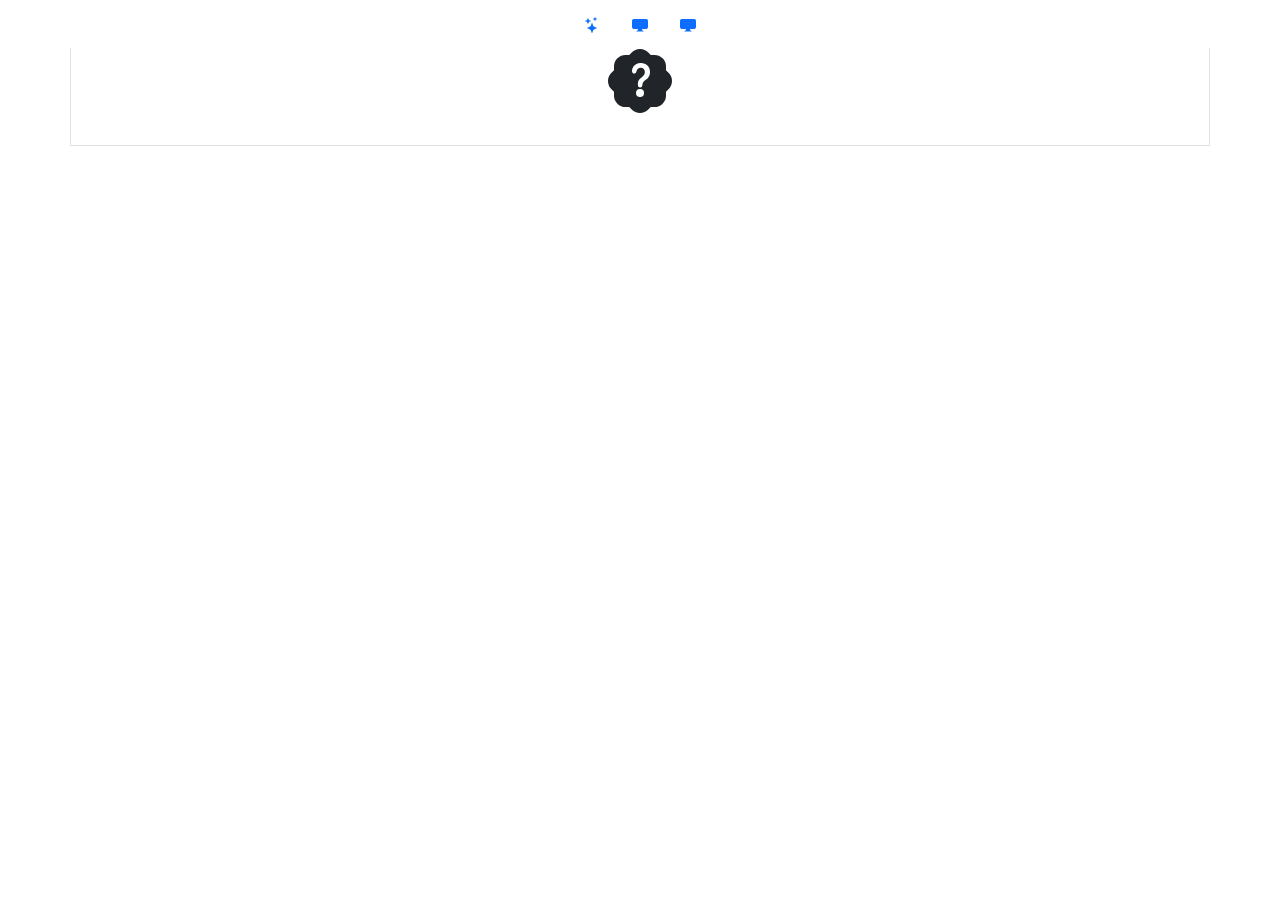
==== index.html @ 692742b7 "Add" ====
<!doctype html>
<html lang="en">
  <head>
    <meta charset="utf-8">
    <meta name="viewport" content="width=device-width, initial-scale=1">
    <title>GenAI Lobby</title>
    <link href="https://cdn.jsdelivr.net/npm/bootstrap@5.3.8/dist/css/bootstrap.min.css" rel="stylesheet" integrity="sha384-sRIl4kxILFvY47J16cr9ZwB07vP4J8+LH7qKQnuqkuIAvNWLzeN8tE5YBujZqJLB" crossorigin="anonymous">
    <link rel="icon" type="image/x-icon" href="favicon.svg">
</head>
<!-- Nav -->
<nav>
<ul class="nav justify-content-center p-1 bg-white fixed-top">
  <li class="nav-item">
    <a class="nav-link" href="./pages/artist.html"> 
        <svg xmlns="http://www.w3.org/2000/svg" width="16" height="16" fill="currentColor" class="bi bi-stars" viewBox="0 0 16 16">
            <path d="M7.657 6.247c.11-.33.576-.33.686 0l.645 1.937a2.89 2.89 0 0 0 1.829 1.828l1.936.645c.33.11.33.576 0 .686l-1.937.645a2.89 2.89 0 0 0-1.828 1.829l-.645 1.936a.361.361 0 0 1-.686 0l-.645-1.937a2.89 2.89 0 0 0-1.828-1.828l-1.937-.645a.361.361 0 0 1 0-.686l1.937-.645a2.89 2.89 0 0 0 1.828-1.828zM3.794 1.148a.217.217 0 0 1 .412 0l.387 1.162c.173.518.579.924 1.097 1.097l1.162.387a.217.217 0 0 1 0 .412l-1.162.387A1.73 1.73 0 0 0 4.593 5.69l-.387 1.162a.217.217 0 0 1-.412 0L3.407 5.69A1.73 1.73 0 0 0 2.31 4.593l-1.162-.387a.217.217 0 0 1 0-.412l1.162-.387A1.73 1.73 0 0 0 3.407 2.31zM10.863.099a.145.145 0 0 1 .274 0l.258.774c.115.346.386.617.732.732l.774.258a.145.145 0 0 1 0 .274l-.774.258a1.16 1.16 0 0 0-.732.732l-.258.774a.145.145 0 0 1-.274 0l-.258-.774a1.16 1.16 0 0 0-.732-.732L9.1 2.137a.145.145 0 0 1 0-.274l.774-.258c.346-.115.617-.386.732-.732z"/>
        </svg>
    </a>
  </li>
    <li class="nav-item">
    <a class="nav-link" href="./pages/game.html"> 
        <svg xmlns="http://www.w3.org/2000/svg" width="16" height="16" fill="currentColor" class="bi bi-display-fill" viewBox="0 0 16 16">
            <path d="M6 12q0 1-.25 1.5H5a.5.5 0 0 0 0 1h6a.5.5 0 0 0 0-1h-.75Q10 13 10 12h4c2 0 2-2 2-2V4c0-2-2-2-2-2H2C0 2 0 4 0 4v6c0 2 2 2 2 2z"/>
        </svg>
    </a>
  </li>
      <li class="nav-item">
    <a class="nav-link" href="./pages/game.html"> 
        <svg xmlns="http://www.w3.org/2000/svg" width="16" height="16" fill="currentColor" class="bi bi-display-fill" viewBox="0 0 16 16">
            <path d="M6 12q0 1-.25 1.5H5a.5.5 0 0 0 0 1h6a.5.5 0 0 0 0-1h-.75Q10 13 10 12h4c2 0 2-2 2-2V4c0-2-2-2-2-2H2C0 2 0 4 0 4v6c0 2 2 2 2 2z"/>
        </svg>
    </a>
  </li>
</ul>
</nav>

<body>
    <div class="container border my-4 p-4 text-center">
        <h1 class="justify-content-center">
        <svg xmlns="http://www.w3.org/2000/svg" width="64" height="64" fill="currentColor" class="bi bi-patch-question-fill" viewBox="0 0 16 16">
         <path d="M5.933.87a2.89 2.89 0 0 1 4.134 0l.622.638.89-.011a2.89 2.89 0 0 1 2.924 2.924l-.01.89.636.622a2.89 2.89 0 0 1 0 4.134l-.637.622.011.89a2.89 2.89 0 0 1-2.924 2.924l-.89-.01-.622.636a2.89 2.89 0 0 1-4.134 0l-.622-.637-.89.011a2.89 2.89 0 0 1-2.924-2.924l.01-.89-.636-.622a2.89 2.89 0 0 1 0-4.134l.637-.622-.011-.89a2.89 2.89 0 0 1 2.924-2.924l.89.01zM7.002 11a1 1 0 1 0 2 0 1 1 0 0 0-2 0m1.602-2.027c.04-.534.198-.815.846-1.26.674-.475 1.05-1.09 1.05-1.986 0-1.325-.92-2.227-2.262-2.227-1.02 0-1.792.492-2.1 1.29A1.7 1.7 0 0 0 6 5.48c0 .393.203.64.545.64.272 0 .455-.147.564-.51.158-.592.525-.915 1.074-.915.61 0 1.03.446 1.03 1.084 0 .563-.208.885-.822 1.325-.619.433-.926.914-.926 1.64v.111c0 .428.208.745.585.745.336 0 .504-.24.554-.627"/>
        </svg>
        </h1>
    </div>
    <script src="https://cdn.jsdelivr.net/npm/bootstrap@5.3.8/dist/js/bootstrap.bundle.min.js" integrity="sha384-FKyoEForCGlyvwx9Hj09JcYn3nv7wiPVlz7YYwJrWVcXK/BmnVDxM+D2scQbITxI" crossorigin="anonymous"></script>
  </body>
</html>
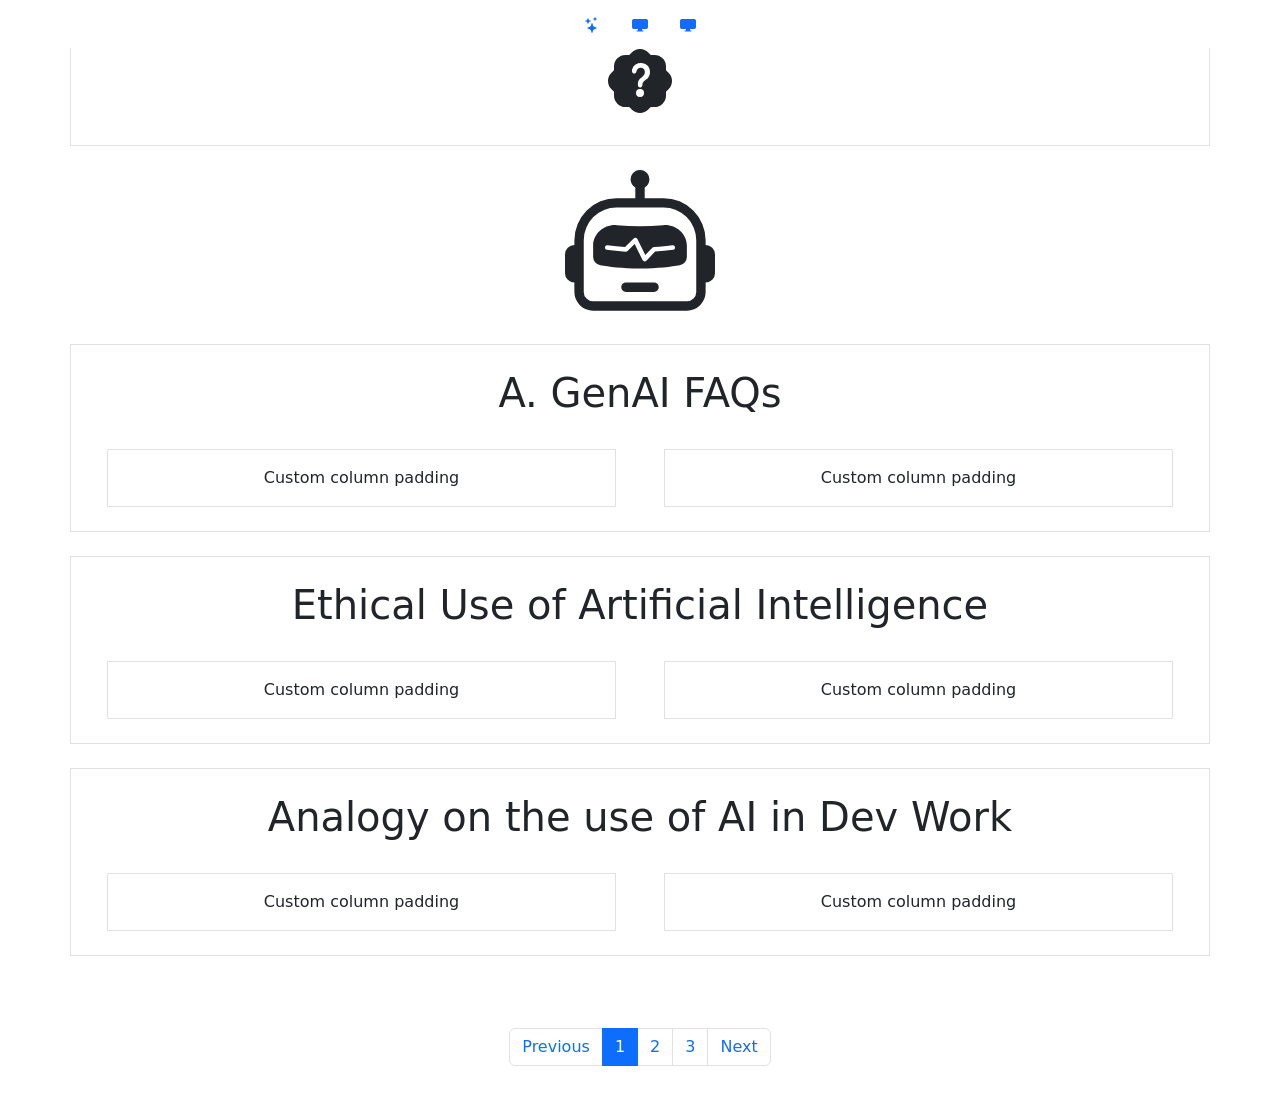
==== commit 961b2eac: "Finish all page template w/ placeholder" ====
--- a/index.html
+++ b/index.html
@@ -42,6 +42,98 @@
         </svg>
         </h1>
     </div>
+<!-- FAQ -->
+<div class="container text-center mb-4">
+<svg xmlns="http://www.w3.org/2000/svg" width="150" height="150" fill="currentColor" class="bi bi-robot" viewBox="0 0 16 16">
+  <path d="M6 12.5a.5.5 0 0 1 .5-.5h3a.5.5 0 0 1 0 1h-3a.5.5 0 0 1-.5-.5M3 8.062C3 6.76 4.235 5.765 5.53 5.886a26.6 26.6 0 0 0 4.94 0C11.765 5.765 13 6.76 13 8.062v1.157a.93.93 0 0 1-.765.935c-.845.147-2.34.346-4.235.346s-3.39-.2-4.235-.346A.93.93 0 0 1 3 9.219zm4.542-.827a.25.25 0 0 0-.217.068l-.92.9a25 25 0 0 1-1.871-.183.25.25 0 0 0-.068.495c.55.076 1.232.149 2.02.193a.25.25 0 0 0 .189-.071l.754-.736.847 1.71a.25.25 0 0 0 .404.062l.932-.97a25 25 0 0 0 1.922-.188.25.25 0 0 0-.068-.495c-.538.074-1.207.145-1.98.189a.25.25 0 0 0-.166.076l-.754.785-.842-1.7a.25.25 0 0 0-.182-.135"/>
+  <path d="M8.5 1.866a1 1 0 1 0-1 0V3h-2A4.5 4.5 0 0 0 1 7.5V8a1 1 0 0 0-1 1v2a1 1 0 0 0 1 1v1a2 2 0 0 0 2 2h10a2 2 0 0 0 2-2v-1a1 1 0 0 0 1-1V9a1 1 0 0 0-1-1v-.5A4.5 4.5 0 0 0 10.5 3h-2zM14 7.5V13a1 1 0 0 1-1 1H3a1 1 0 0 1-1-1V7.5A3.5 3.5 0 0 1 5.5 4h5A3.5 3.5 0 0 1 14 7.5"/>
+</svg>
+</div>
+        <!--A. GenAI FAQs-->
+
+        <!--What is Generative AI?-->
+<div class="container border mb-4 p-4 text-center">
+  <div class="row justify-content-start">
+<div class="container px-4 text-center">
+          <h1>A. GenAI FAQs</h1>
+  <div class="row gx-5">
+    <div class="col">
+      <div class="mt-4 p-3 border">Custom column padding</div>
+    </div>
+    <div class="col">
+      <div class="mt-4 p-3 border">Custom column padding</div>
+    </div>
+  </div>
+</div>
+  </div>  
+</div>
+        <!--How does it work?-->
+        <!--What are examples of GenAI tools?-->
+        <!--What can GenAI do (strengths)?-->
+        <!--What are its limitations or risks?-->
+        <!--Any other FAQs you want to add.-->
+        <!--References-->
+
+<!-- Ethical Use of Artificial Intelligence -->
+<div class="container border mb-4 p-4 text-center justify-content-center">
+  <div class="row justify-content-start">
+<div class="container px-4 text-center">
+          <h1>Ethical Use of Artificial Intelligence</h1>
+  <div class="row gx-5">
+    <div class="col">
+      <div class="mt-4 p-3 border">Custom column padding</div>
+    </div>
+    <div class="col">
+      <div class="mt-4 p-3 border">Custom column padding</div>
+    </div>
+  </div>
+</div>
+  </div>  
+</div>
+</div>
+        
+        <!--Responsible use in the academy-->
+        <!--Avoiding plagiarism and misuse-->
+        <!--Accuracy and verification of AI outputs-->
+        <!--Bias and fairness-->
+        <!--Your own recommended guidelines-->
+        <!--References-->
+    </div>
+<!-- Analogy on the use of AI in Dev Work 
+	You are organizing your wedding, the documentation team is asking 40k for the wedding package.
+   They will use an Iphone 16 pro max to cover the event and CapCut for the same day edit video.
+    The documentation team has 2 years of experience and has an above average portfolio.
+     Would you agree to that deal? Explain your answer and justify the integrity of their work.
+      Reflect on the integrity, creativity, skill level of the “vibe” coders.
+-->
+      <div class="container border mb-4 p-4 text-center justify-content-center">
+  <div class="row justify-content-start">
+<div class="container px-4 text-center">
+          <h1>Analogy on the use of AI in Dev Work</h1>
+  <div class="row gx-5">
+    <div class="col">
+      <div class="mt-4 p-3 border">Custom column padding</div>
+    </div>
+    <div class="col">
+      <div class="mt-4 p-3 border">Custom column padding</div>
+    </div>
+  </div>
+</div>
+  </div>  
+</div>
+</div>
+    </div>
+    <footer>
+      <div class="mt-5 p-4">
+      <ul class="pagination justify-content-center">
+        <li class="page-item"><a class="page-link" href="#">Previous</a></li>
+        <li class="page-item active"><a class="page-link" href="#">1</a></li>
+        <li class="page-item"><a class="page-link" href="#">2</a></li>
+        <li class="page-item"><a class="page-link" href="#">3</a></li>
+        <li class="page-item"><a class="page-link" href="#">Next</a></li>
+      </ul>
+      </div>
+    </footer>
     <script src="https://cdn.jsdelivr.net/npm/bootstrap@5.3.8/dist/js/bootstrap.bundle.min.js" integrity="sha384-FKyoEForCGlyvwx9Hj09JcYn3nv7wiPVlz7YYwJrWVcXK/BmnVDxM+D2scQbITxI" crossorigin="anonymous"></script>
   </body>
 </html>
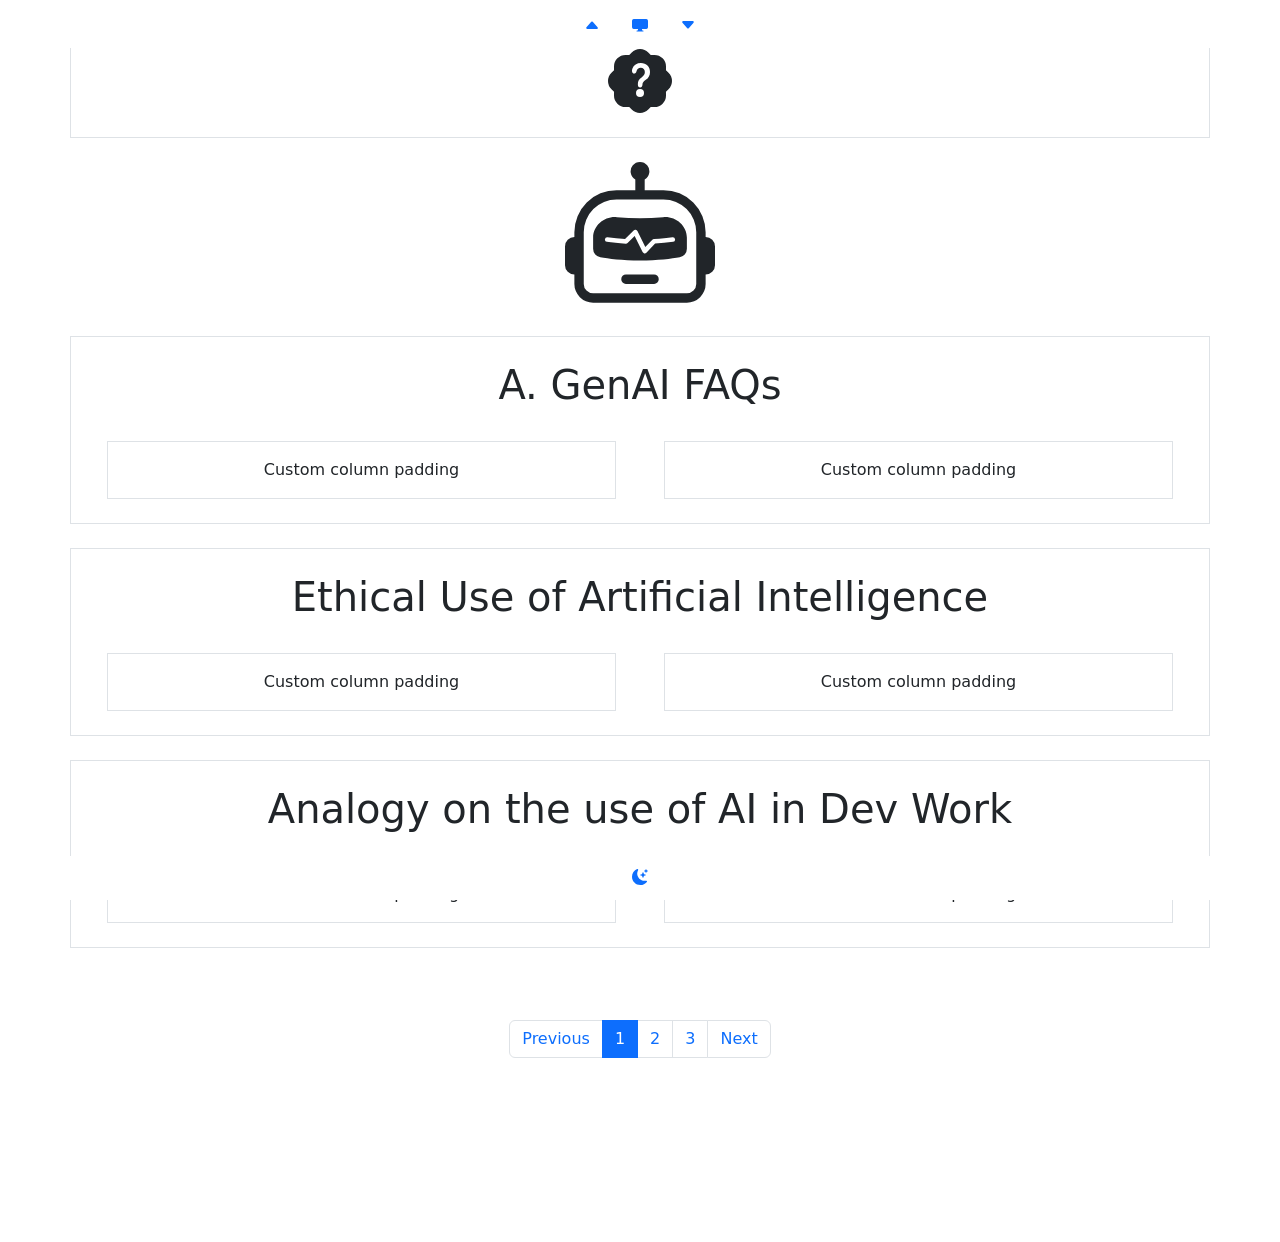
==== commit c5c7fba7: "Add auto light or dark mode w/ switch Assisted code w/ AI ChatGPT - has transitions" ====
--- a/index.html
+++ b/index.html
@@ -9,12 +9,12 @@
 </head>
 <!-- Nav -->
 <nav>
-<ul class="nav justify-content-center p-1 bg-white fixed-top">
+<ul class="nav justify-content-center p-1 bg-white fixed-top" id="navMenu">
   <li class="nav-item">
     <a class="nav-link" href="./pages/artist.html"> 
-        <svg xmlns="http://www.w3.org/2000/svg" width="16" height="16" fill="currentColor" class="bi bi-stars" viewBox="0 0 16 16">
-            <path d="M7.657 6.247c.11-.33.576-.33.686 0l.645 1.937a2.89 2.89 0 0 0 1.829 1.828l1.936.645c.33.11.33.576 0 .686l-1.937.645a2.89 2.89 0 0 0-1.828 1.829l-.645 1.936a.361.361 0 0 1-.686 0l-.645-1.937a2.89 2.89 0 0 0-1.828-1.828l-1.937-.645a.361.361 0 0 1 0-.686l1.937-.645a2.89 2.89 0 0 0 1.828-1.828zM3.794 1.148a.217.217 0 0 1 .412 0l.387 1.162c.173.518.579.924 1.097 1.097l1.162.387a.217.217 0 0 1 0 .412l-1.162.387A1.73 1.73 0 0 0 4.593 5.69l-.387 1.162a.217.217 0 0 1-.412 0L3.407 5.69A1.73 1.73 0 0 0 2.31 4.593l-1.162-.387a.217.217 0 0 1 0-.412l1.162-.387A1.73 1.73 0 0 0 3.407 2.31zM10.863.099a.145.145 0 0 1 .274 0l.258.774c.115.346.386.617.732.732l.774.258a.145.145 0 0 1 0 .274l-.774.258a1.16 1.16 0 0 0-.732.732l-.258.774a.145.145 0 0 1-.274 0l-.258-.774a1.16 1.16 0 0 0-.732-.732L9.1 2.137a.145.145 0 0 1 0-.274l.774-.258c.346-.115.617-.386.732-.732z"/>
-        </svg>
+      <svg xmlns="http://www.w3.org/2000/svg" width="16" height="16" fill="currentColor" class="bi bi-caret-up-fill" viewBox="0 0 16 16">
+        <path d="m7.247 4.86-4.796 5.481c-.566.647-.106 1.659.753 1.659h9.592a1 1 0 0 0 .753-1.659l-4.796-5.48a1 1 0 0 0-1.506 0z"/>
+      </svg>
     </a>
   </li>
     <li class="nav-item">
@@ -26,9 +26,9 @@
   </li>
       <li class="nav-item">
     <a class="nav-link" href="./pages/game.html"> 
-        <svg xmlns="http://www.w3.org/2000/svg" width="16" height="16" fill="currentColor" class="bi bi-display-fill" viewBox="0 0 16 16">
-            <path d="M6 12q0 1-.25 1.5H5a.5.5 0 0 0 0 1h6a.5.5 0 0 0 0-1h-.75Q10 13 10 12h4c2 0 2-2 2-2V4c0-2-2-2-2-2H2C0 2 0 4 0 4v6c0 2 2 2 2 2z"/>
-        </svg>
+      <svg xmlns="http://www.w3.org/2000/svg" width="16" height="16" fill="currentColor" class="bi bi-caret-down-fill" viewBox="0 0 16 16">
+        <path d="M7.247 11.14 2.451 5.658C1.885 5.013 2.345 4 3.204 4h9.592a1 1 0 0 1 .753 1.659l-4.796 5.48a1 1 0 0 1-1.506 0z"/>
+      </svg>
     </a>
   </li>
 </ul>
@@ -36,11 +36,9 @@
 
 <body>
     <div class="container border my-4 p-4 text-center">
-        <h1 class="justify-content-center">
         <svg xmlns="http://www.w3.org/2000/svg" width="64" height="64" fill="currentColor" class="bi bi-patch-question-fill" viewBox="0 0 16 16">
          <path d="M5.933.87a2.89 2.89 0 0 1 4.134 0l.622.638.89-.011a2.89 2.89 0 0 1 2.924 2.924l-.01.89.636.622a2.89 2.89 0 0 1 0 4.134l-.637.622.011.89a2.89 2.89 0 0 1-2.924 2.924l-.89-.01-.622.636a2.89 2.89 0 0 1-4.134 0l-.622-.637-.89.011a2.89 2.89 0 0 1-2.924-2.924l.01-.89-.636-.622a2.89 2.89 0 0 1 0-4.134l.637-.622-.011-.89a2.89 2.89 0 0 1 2.924-2.924l.89.01zM7.002 11a1 1 0 1 0 2 0 1 1 0 0 0-2 0m1.602-2.027c.04-.534.198-.815.846-1.26.674-.475 1.05-1.09 1.05-1.986 0-1.325-.92-2.227-2.262-2.227-1.02 0-1.792.492-2.1 1.29A1.7 1.7 0 0 0 6 5.48c0 .393.203.64.545.64.272 0 .455-.147.564-.51.158-.592.525-.915 1.074-.915.61 0 1.03.446 1.03 1.084 0 .563-.208.885-.822 1.325-.619.433-.926.914-.926 1.64v.111c0 .428.208.745.585.745.336 0 .504-.24.554-.627"/>
         </svg>
-        </h1>
     </div>
 <!-- FAQ -->
 <div class="container text-center mb-4">
@@ -134,6 +132,107 @@
       </ul>
       </div>
     </footer>
+
+<section>  
+  <div class="m-5 p-4">
+<ul class="nav justify-content-center pb-1 bg-white fixed-bottom">
+  <li class="nav-item">
+    <button class="nav-link" id="lightdarkMode" onclick="switchMode()"> 
+      <svg xmlns="http://www.w3.org/2000/svg" width="16" height="16" fill="currentColor" class="bi bi-moon-stars-fill" viewBox="0 0 16 16">
+        <path d="M6 .278a.77.77 0 0 1 .08.858 7.2 7.2 0 0 0-.878 3.46c0 4.021 3.278 7.277 7.318 7.277q.792-.001 1.533-.16a.79.79 0 0 1 .81.316.73.73 0 0 1-.031.893A8.35 8.35 0 0 1 8.344 16C3.734 16 0 12.286 0 7.71 0 4.266 2.114 1.312 5.124.06A.75.75 0 0 1 6 .278"/>
+        <path d="M10.794 3.148a.217.217 0 0 1 .412 0l.387 1.162c.173.518.579.924 1.097 1.097l1.162.387a.217.217 0 0 1 0 .412l-1.162.387a1.73 1.73 0 0 0-1.097 1.097l-.387 1.162a.217.217 0 0 1-.412 0l-.387-1.162A1.73 1.73 0 0 0 9.31 6.593l-1.162-.387a.217.217 0 0 1 0-.412l1.162-.387a1.73 1.73 0 0 0 1.097-1.097zM13.863.099a.145.145 0 0 1 .274 0l.258.774c.115.346.386.617.732.732l.774.258a.145.145 0 0 1 0 .274l-.774.258a1.16 1.16 0 0 0-.732.732l-.258.774a.145.145 0 0 1-.274 0l-.258-.774a1.16 1.16 0 0 0-.732-.732l-.774-.258a.145.145 0 0 1 0-.274l.774-.258c.346-.115.617-.386.732-.732z"/>
+      </svg>
+    </button>
+  </li>
+</ul>
+</nav>
+</section>
+  
     <script src="https://cdn.jsdelivr.net/npm/bootstrap@5.3.8/dist/js/bootstrap.bundle.min.js" integrity="sha384-FKyoEForCGlyvwx9Hj09JcYn3nv7wiPVlz7YYwJrWVcXK/BmnVDxM+D2scQbITxI" crossorigin="anonymous"></script>
+ 
+  <!--
+  <script>
+  // This script is designed for Bootstrap 5.3 +
+
+  window.addEventListener('DOMContentLoaded', (event) => {
+	const prefersDark = window.matchMedia && window.matchMedia('(prefers-color-scheme: dark)').matches;
+	if (prefersDark) {
+    document.querySelectorAll('.bg-white').forEach(el => {
+      el.classList.remove('bg-white');
+      el.classList.add('bg-dark');
+    });
+	  document.documentElement.setAttribute("data-bs-theme", "dark");
+    console.log("HI");
+
+	}
+  });
+
+  function switchMode(){
+  document.getElementById('lightdarkMode').addEventListener('click',()=>{
+    if (document.documentElement.getAttribute('data-bs-theme') == 'dark') {
+        document.documentElement.setAttribute('data-bs-theme','light')
+        document.querySelectorAll('.bg-dark').forEach(el => {
+          el.classList.remove('bg-dark');
+          el.classList.add('bg-white');
+        });
+    }
+    else {
+        document.documentElement.setAttribute('data-bs-theme','dark')
+        document.querySelectorAll('.bg-white').forEach(el => {
+          el.classList.remove('bg-white');
+          el.classList.add('bg-dark');
+        });
+    }
+})}
+-->
+
+ <!-- Smooth transition for dark or light mode -->
+
+<style>
+    .bg-white, 
+    .bg-dark {
+      transition: background-color 0.35s ease;
+    }
+
+    html, body, * {
+      transition: background-color 0.35s ease;
+    }
+</style>
+
+<!-- Auto light or dark mode -->
+
+<script>
+    window.addEventListener('DOMContentLoaded', (event) => {
+      const prefersDark = window.matchMedia && window.matchMedia('(prefers-color-scheme: dark)').matches;
+      if (prefersDark) {
+        document.querySelectorAll('.bg-white').forEach(el => {
+          el.classList.remove('bg-white');
+          el.classList.add('bg-dark');
+        });
+        document.documentElement.setAttribute("data-bs-theme", "dark");
+        console.log("HI");
+      }
+    });
+
+    /* -- Dark or light mode switch */
+
+    function switchMode(){
+      document.getElementById('lightdarkMode').addEventListener('click',()=>{
+        if (document.documentElement.getAttribute('data-bs-theme') == 'dark') {
+            document.documentElement.setAttribute('data-bs-theme','light')
+            document.querySelectorAll('.bg-dark').forEach(el => {
+              el.classList.remove('bg-dark');
+              el.classList.add('bg-white');
+            });
+        }
+        else {
+            document.documentElement.setAttribute('data-bs-theme','dark')
+            document.querySelectorAll('.bg-white').forEach(el => {
+              el.classList.remove('bg-white');
+              el.classList.add('bg-dark');
+            });
+        }
+      })}
+  </script>
   </body>
 </html>
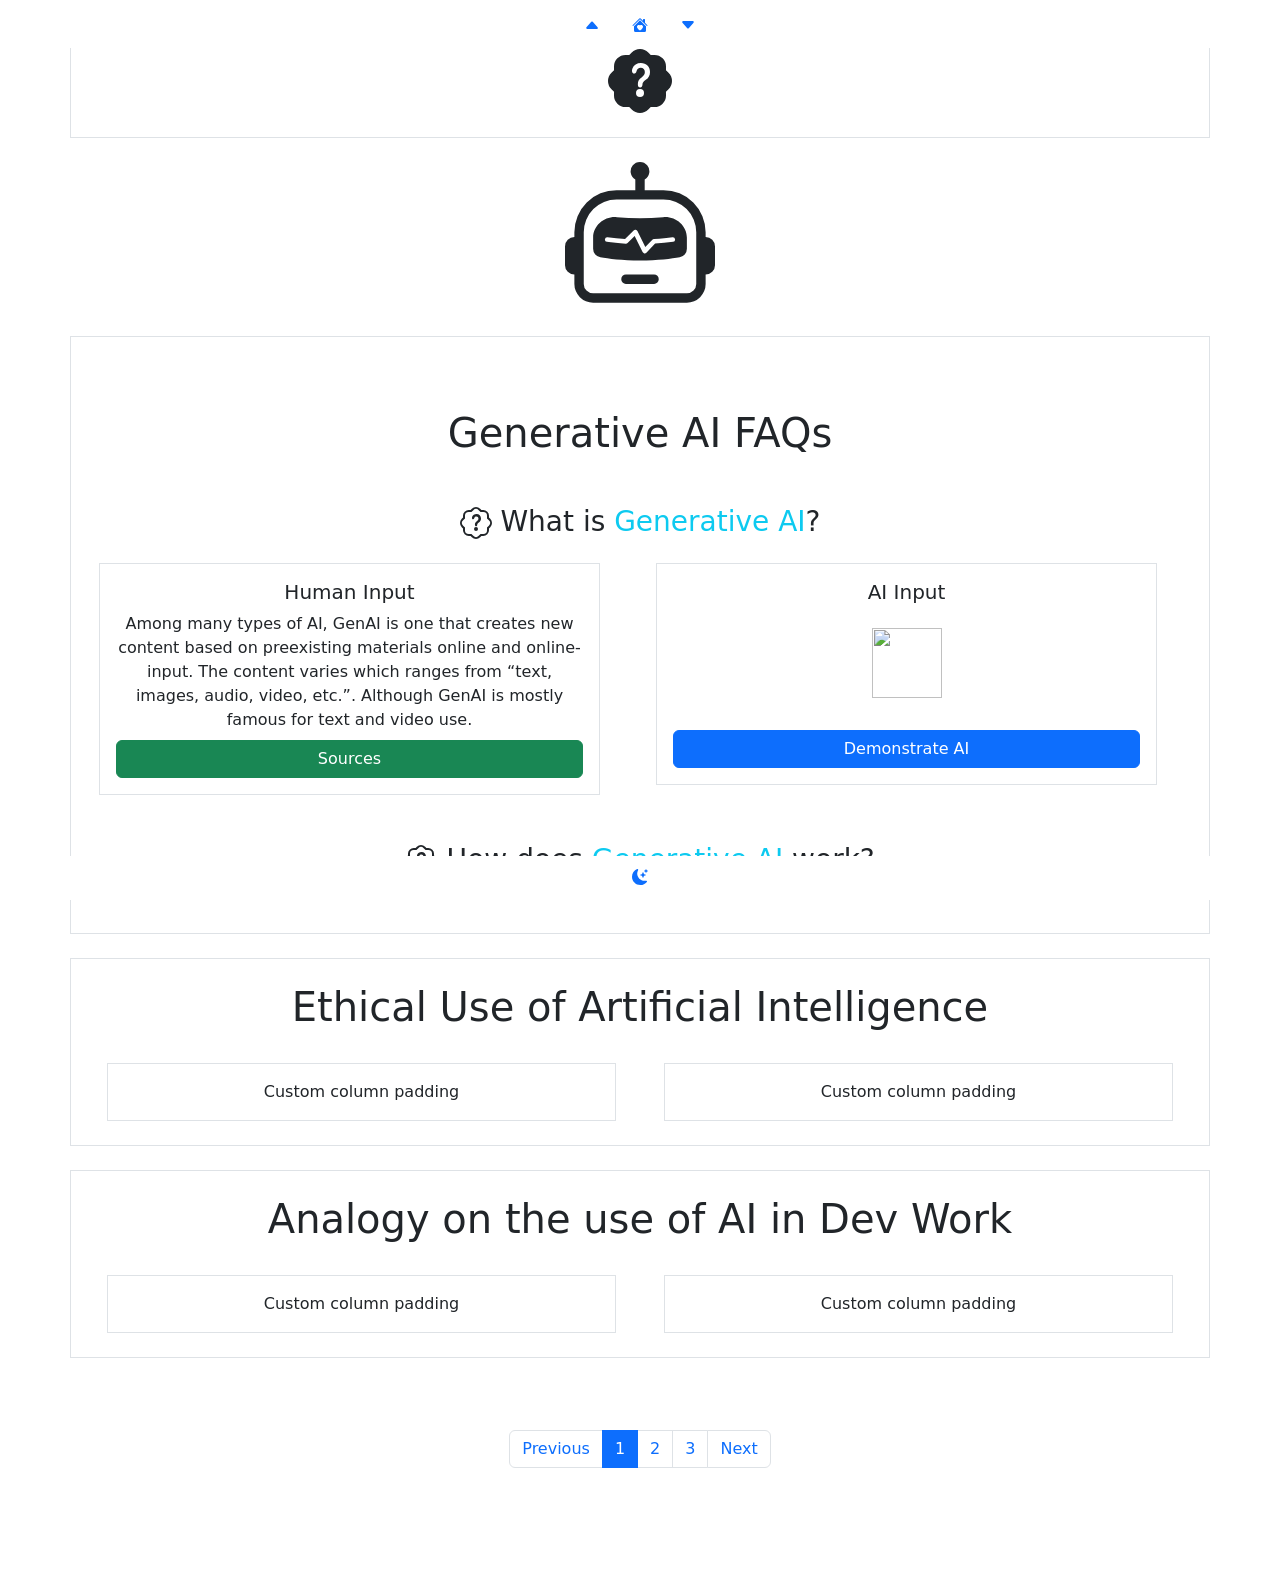
==== commit 358f7583: "Finish first question Features as far as I can remember: - Adjust code, will use VSC extension to cl" ====
--- a/index.html
+++ b/index.html
@@ -19,9 +19,10 @@
   </li>
     <li class="nav-item">
     <a class="nav-link" href="./pages/game.html"> 
-        <svg xmlns="http://www.w3.org/2000/svg" width="16" height="16" fill="currentColor" class="bi bi-display-fill" viewBox="0 0 16 16">
-            <path d="M6 12q0 1-.25 1.5H5a.5.5 0 0 0 0 1h6a.5.5 0 0 0 0-1h-.75Q10 13 10 12h4c2 0 2-2 2-2V4c0-2-2-2-2-2H2C0 2 0 4 0 4v6c0 2 2 2 2 2z"/>
-        </svg>
+      <svg xmlns="http://www.w3.org/2000/svg" width="16" height="16" fill="currentColor" class="bi bi-house-heart-fill" viewBox="0 0 16 16">
+        <path d="M7.293 1.5a1 1 0 0 1 1.414 0L11 3.793V2.5a.5.5 0 0 1 .5-.5h1a.5.5 0 0 1 .5.5v3.293l2.354 2.353a.5.5 0 0 1-.708.707L8 2.207 1.354 8.853a.5.5 0 1 1-.708-.707z"/>
+        <path d="m14 9.293-6-6-6 6V13.5A1.5 1.5 0 0 0 3.5 15h9a1.5 1.5 0 0 0 1.5-1.5zm-6-.811c1.664-1.673 5.825 1.254 0 5.018-5.825-3.764-1.664-6.691 0-5.018"/>
+      </svg>
     </a>
   </li>
       <li class="nav-item">
@@ -35,36 +36,94 @@
 </nav>
 
 <body>
-    <div class="container border my-4 p-4 text-center">
-        <svg xmlns="http://www.w3.org/2000/svg" width="64" height="64" fill="currentColor" class="bi bi-patch-question-fill" viewBox="0 0 16 16">
-         <path d="M5.933.87a2.89 2.89 0 0 1 4.134 0l.622.638.89-.011a2.89 2.89 0 0 1 2.924 2.924l-.01.89.636.622a2.89 2.89 0 0 1 0 4.134l-.637.622.011.89a2.89 2.89 0 0 1-2.924 2.924l-.89-.01-.622.636a2.89 2.89 0 0 1-4.134 0l-.622-.637-.89.011a2.89 2.89 0 0 1-2.924-2.924l.01-.89-.636-.622a2.89 2.89 0 0 1 0-4.134l.637-.622-.011-.89a2.89 2.89 0 0 1 2.924-2.924l.89.01zM7.002 11a1 1 0 1 0 2 0 1 1 0 0 0-2 0m1.602-2.027c.04-.534.198-.815.846-1.26.674-.475 1.05-1.09 1.05-1.986 0-1.325-.92-2.227-2.262-2.227-1.02 0-1.792.492-2.1 1.29A1.7 1.7 0 0 0 6 5.48c0 .393.203.64.545.64.272 0 .455-.147.564-.51.158-.592.525-.915 1.074-.915.61 0 1.03.446 1.03 1.084 0 .563-.208.885-.822 1.325-.619.433-.926.914-.926 1.64v.111c0 .428.208.745.585.745.336 0 .504-.24.554-.627"/>
-        </svg>
-    </div>
+  <div class="container border my-4 p-4 text-center">
+    <svg xmlns="http://www.w3.org/2000/svg" width="64" height="64" fill="currentColor" class="bi bi-patch-question-fill" viewBox="0 0 16 16">
+      <path d="M5.933.87a2.89 2.89 0 0 1 4.134 0l.622.638.89-.011a2.89 2.89 0 0 1 2.924 2.924l-.01.89.636.622a2.89 2.89 0 0 1 0 4.134l-.637.622.011.89a2.89 2.89 0 0 1-2.924 2.924l-.89-.01-.622.636a2.89 2.89 0 0 1-4.134 0l-.622-.637-.89.011a2.89 2.89 0 0 1-2.924-2.924l.01-.89-.636-.622a2.89 2.89 0 0 1 0-4.134l.637-.622-.011-.89a2.89 2.89 0 0 1 2.924-2.924l.89.01zM7.002 11a1 1 0 1 0 2 0 1 1 0 0 0-2 0m1.602-2.027c.04-.534.198-.815.846-1.26.674-.475 1.05-1.09 1.05-1.986 0-1.325-.92-2.227-2.262-2.227-1.02 0-1.792.492-2.1 1.29A1.7 1.7 0 0 0 6 5.48c0 .393.203.64.545.64.272 0 .455-.147.564-.51.158-.592.525-.915 1.074-.915.61 0 1.03.446 1.03 1.084 0 .563-.208.885-.822 1.325-.619.433-.926.914-.926 1.64v.111c0 .428.208.745.585.745.336 0 .504-.24.554-.627"/>
+    </svg>
+  </div>
 <!-- FAQ -->
 <div class="container text-center mb-4">
-<svg xmlns="http://www.w3.org/2000/svg" width="150" height="150" fill="currentColor" class="bi bi-robot" viewBox="0 0 16 16">
-  <path d="M6 12.5a.5.5 0 0 1 .5-.5h3a.5.5 0 0 1 0 1h-3a.5.5 0 0 1-.5-.5M3 8.062C3 6.76 4.235 5.765 5.53 5.886a26.6 26.6 0 0 0 4.94 0C11.765 5.765 13 6.76 13 8.062v1.157a.93.93 0 0 1-.765.935c-.845.147-2.34.346-4.235.346s-3.39-.2-4.235-.346A.93.93 0 0 1 3 9.219zm4.542-.827a.25.25 0 0 0-.217.068l-.92.9a25 25 0 0 1-1.871-.183.25.25 0 0 0-.068.495c.55.076 1.232.149 2.02.193a.25.25 0 0 0 .189-.071l.754-.736.847 1.71a.25.25 0 0 0 .404.062l.932-.97a25 25 0 0 0 1.922-.188.25.25 0 0 0-.068-.495c-.538.074-1.207.145-1.98.189a.25.25 0 0 0-.166.076l-.754.785-.842-1.7a.25.25 0 0 0-.182-.135"/>
-  <path d="M8.5 1.866a1 1 0 1 0-1 0V3h-2A4.5 4.5 0 0 0 1 7.5V8a1 1 0 0 0-1 1v2a1 1 0 0 0 1 1v1a2 2 0 0 0 2 2h10a2 2 0 0 0 2-2v-1a1 1 0 0 0 1-1V9a1 1 0 0 0-1-1v-.5A4.5 4.5 0 0 0 10.5 3h-2zM14 7.5V13a1 1 0 0 1-1 1H3a1 1 0 0 1-1-1V7.5A3.5 3.5 0 0 1 5.5 4h5A3.5 3.5 0 0 1 14 7.5"/>
-</svg>
-</div>
-        <!--A. GenAI FAQs-->
-
-        <!--What is Generative AI?-->
+  <svg xmlns="http://www.w3.org/2000/svg" width="150" height="150" fill="currentColor" class="bi bi-robot" viewBox="0 0 16 16">
+    <path d="M6 12.5a.5.5 0 0 1 .5-.5h3a.5.5 0 0 1 0 1h-3a.5.5 0 0 1-.5-.5M3 8.062C3 6.76 4.235 5.765 5.53 5.886a26.6 26.6 0 0 0 4.94 0C11.765 5.765 13 6.76 13 8.062v1.157a.93.93 0 0 1-.765.935c-.845.147-2.34.346-4.235.346s-3.39-.2-4.235-.346A.93.93 0 0 1 3 9.219zm4.542-.827a.25.25 0 0 0-.217.068l-.92.9a25 25 0 0 1-1.871-.183.25.25 0 0 0-.068.495c.55.076 1.232.149 2.02.193a.25.25 0 0 0 .189-.071l.754-.736.847 1.71a.25.25 0 0 0 .404.062l.932-.97a25 25 0 0 0 1.922-.188.25.25 0 0 0-.068-.495c-.538.074-1.207.145-1.98.189a.25.25 0 0 0-.166.076l-.754.785-.842-1.7a.25.25 0 0 0-.182-.135"/>
+    <path d="M8.5 1.866a1 1 0 1 0-1 0V3h-2A4.5 4.5 0 0 0 1 7.5V8a1 1 0 0 0-1 1v2a1 1 0 0 0 1 1v1a2 2 0 0 0 2 2h10a2 2 0 0 0 2-2v-1a1 1 0 0 0 1-1V9a1 1 0 0 0-1-1v-.5A4.5 4.5 0 0 0 10.5 3h-2zM14 7.5V13a1 1 0 0 1-1 1H3a1 1 0 0 1-1-1V7.5A3.5 3.5 0 0 1 5.5 4h5A3.5 3.5 0 0 1 14 7.5"/>
+  </svg>
+</div>
+<!--GenAI FAQs, first page-->
+<!--What is Generative AI?-->
 <div class="container border mb-4 p-4 text-center">
   <div class="row justify-content-start">
 <div class="container px-4 text-center">
-          <h1>A. GenAI FAQs</h1>
-  <div class="row gx-5">
-    <div class="col">
-      <div class="mt-4 p-3 border">Custom column padding</div>
-    </div>
-    <div class="col">
-      <div class="mt-4 p-3 border">Custom column padding</div>
+  <h1 class="mt-5">Generative AI FAQs</h1>
+    <h3 class="mt-5">
+      <svg xmlns="http://www.w3.org/2000/svg" width="32 " height="32" fill="currentColor" class="bi bi-patch-question" viewBox="0 0 16 16">
+        <path d="M8.05 9.6c.336 0 .504-.24.554-.627.04-.534.198-.815.847-1.26.673-.475 1.049-1.09 1.049-1.986 0-1.325-.92-2.227-2.262-2.227-1.02 0-1.792.492-2.1 1.29A1.7 1.7 0 0 0 6 5.48c0 .393.203.64.545.64.272 0 .455-.147.564-.51.158-.592.525-.915 1.074-.915.61 0 1.03.446 1.03 1.084 0 .563-.208.885-.822 1.325-.619.433-.926.914-.926 1.64v.111c0 .428.208.745.585.745"/>
+        <path d="m10.273 2.513-.921-.944.715-.698.622.637.89-.011a2.89 2.89 0 0 1 2.924 2.924l-.01.89.636.622a2.89 2.89 0 0 1 0 4.134l-.637.622.011.89a2.89 2.89 0 0 1-2.924 2.924l-.89-.01-.622.636a2.89 2.89 0 0 1-4.134 0l-.622-.637-.89.011a2.89 2.89 0 0 1-2.924-2.924l.01-.89-.636-.622a2.89 2.89 0 0 1 0-4.134l.637-.622-.011-.89a2.89 2.89 0 0 1 2.924-2.924l.89.01.622-.636a2.89 2.89 0 0 1 4.134 0l-.715.698a1.89 1.89 0 0 0-2.704 0l-.92.944-1.32-.016a1.89 1.89 0 0 0-1.911 1.912l.016 1.318-.944.921a1.89 1.89 0 0 0 0 2.704l.944.92-.016 1.32a1.89 1.89 0 0 0 1.912 1.911l1.318-.016.921.944a1.89 1.89 0 0 0 2.704 0l.92-.944 1.32.016a1.89 1.89 0 0 0 1.911-1.912l-.016-1.318.944-.921a1.89 1.89 0 0 0 0-2.704l-.944-.92.016-1.32a1.89 1.89 0 0 0-1.912-1.911z"/>
+        <path d="M7.001 11a1 1 0 1 1 2 0 1 1 0 0 1-2 0"/>
+      </svg> What is <span class="text-info">Generative AI</span>?
+    </h3>
+  <div class="row gx-5" id="questionsRow" >
+    <div class="col" id="adjustRow">
+      <div class="m-5 p-5 border"><h5 >Human Input</h5>
+        Among many types of AI, GenAI is one that creates new content based on preexisting materials online and online-input. The content varies which ranges from “text, images, audio, video, etc.”. Although GenAI is mostly famous for text and video use.
+        <div class="d-grid">
+          <button type="button" class="btn btn-success btn-block mt-2" data-bs-toggle="modal" data-bs-target="#exampleModal" >Sources </button>
+        <!-- Reference Modal -->
+        <div class="modal fade" id="exampleModal" tabindex="-1" aria-labelledby="exampleModalLabel" aria-hidden="true">
+          <div class="modal-dialog modal-dialog-centered">
+            <div class="modal-content">
+            <div class="modal-header">
+              <h1 class="modal-title fs-5" id="exampleModalLabel">My references in writing </h1>
+              <button type="button" class="btn-close" data-bs-dismiss="modal" aria-label="Close"></button>
+            </div>
+              <div class="modal-body">
+                <h2 class="fs-5">APA 7th edition</h2>
+                <p>This human input section did NOT use AI at all and was written with the aid of credible sources.</p>
+                <hr>
+                <h2 class="fs-5">References</h2>
+                <ul>
+                  <li>
+                     <p><a href="https://marketing-dictionary.org/g/generative-ai/" class="h5 small" data-bs-toggle="tooltip" title="Tooltip">Marketing Accountability Standards Board. (2025b, November 4). Generative AI | Universal Marketing Dictionary. Common Language Marketing Dictionary. https://marketing-dictionary.org/g/generative-ai/</a></p>
+                   </li>
+                   <li>
+                     <p><a href="https://www.oed.com/dictionary/generative-artificial-intelligence_n?tab=meaning_and_use-paywa" class="h5 small" data-bs-toggle="tooltip" title="Tooltip">Generative artificial intelligence, n. meanings, etymology and more | Oxford English Dictionary. (n.d.). https://www.oed.com/dictionary/generative-artificial-intelligence_n?tab=meaning_and_use-paywa</a></p></li>
+                   <li>
+                    <p><a href="https://www.merriam-webster.com/dictionary/generative%20AI" class="h5 small" data-bs-toggle="tooltip" title="Tooltip">Generative AI. (2025). In Merriam-Webster Dictionary. https://www.merriam-webster.com/dictionary/generative%20AI</a></p></li>
+                 </ul>
+               </div>
+              <div class="modal-footer">
+                <button type="button" class="btn btn-secondary" data-bs-dismiss="modal">Close</button>
+              </div>
+            </div>
+          </div>
+        </div>
+        <!-- End of reference modal -->
+        </div>
+      </div>
+      </div>
+
+    <div class="col">
+      <div class="mt-5 ms-5 me-5 p-5 border"><h5>AI Input</h5>
+        <p id="first-humanQuestion"><img src="ai-sleeping.gif" class="mt-3 mb-3" height="70px" width="70x" id="waitScreen"></p>
+        <div class="d-grid">
+          <button type="button" class="btn btn-primary btn-block" onclick="typeWriter()">Demonstrate AI</button>
+        </div>
+      </div>
     </div>
   </div>
 </div>
   </div>  
-</div>
+    <h3 class="m-5">
+      <svg xmlns="http://www.w3.org/2000/svg" width="32 " height="32" fill="currentColor" class="bi bi-patch-question" viewBox="0 0 16 16">
+        <path d="M8.05 9.6c.336 0 .504-.24.554-.627.04-.534.198-.815.847-1.26.673-.475 1.049-1.09 1.049-1.986 0-1.325-.92-2.227-2.262-2.227-1.02 0-1.792.492-2.1 1.29A1.7 1.7 0 0 0 6 5.48c0 .393.203.64.545.64.272 0 .455-.147.564-.51.158-.592.525-.915 1.074-.915.61 0 1.03.446 1.03 1.084 0 .563-.208.885-.822 1.325-.619.433-.926.914-.926 1.64v.111c0 .428.208.745.585.745"/>
+        <path d="m10.273 2.513-.921-.944.715-.698.622.637.89-.011a2.89 2.89 0 0 1 2.924 2.924l-.01.89.636.622a2.89 2.89 0 0 1 0 4.134l-.637.622.011.89a2.89 2.89 0 0 1-2.924 2.924l-.89-.01-.622.636a2.89 2.89 0 0 1-4.134 0l-.622-.637-.89.011a2.89 2.89 0 0 1-2.924-2.924l.01-.89-.636-.622a2.89 2.89 0 0 1 0-4.134l.637-.622-.011-.89a2.89 2.89 0 0 1 2.924-2.924l.89.01.622-.636a2.89 2.89 0 0 1 4.134 0l-.715.698a1.89 1.89 0 0 0-2.704 0l-.92.944-1.32-.016a1.89 1.89 0 0 0-1.911 1.912l.016 1.318-.944.921a1.89 1.89 0 0 0 0 2.704l.944.92-.016 1.32a1.89 1.89 0 0 0 1.912 1.911l1.318-.016.921.944a1.89 1.89 0 0 0 2.704 0l.92-.944 1.32.016a1.89 1.89 0 0 0 1.911-1.912l-.016-1.318.944-.921a1.89 1.89 0 0 0 0-2.704l-.944-.92.016-1.32a1.89 1.89 0 0 0-1.912-1.911z"/>
+        <path d="M7.001 11a1 1 0 1 1 2 0 1 1 0 0 1-2 0"/>
+      </svg> How does <span class="text-info mt-2">Generative AI</span> work?
+    </h3>
+
+</div>
+<!-- End of first page. -->
+
+
         <!--How does it work?-->
         <!--What are examples of GenAI tools?-->
         <!--What can GenAI do (strengths)?-->
@@ -188,7 +247,61 @@
 
  <!-- Smooth transition for dark or light mode -->
 
+
+
+
 <style>
+
+@media (min-width: 200px) {
+  .m-5, .p-5 {
+    margin: 1rem !important;
+    padding: 1rem !important;
+  }
+
+  #adjustRow {
+    padding-left: 0;
+    padding-right: 0;
+  }
+
+  #questionRow {
+  margin: 1rem !important;
+  padding: 1.5rem !important;
+  }
+}
+
+@media (max-width: 470px) {
+  .m-5, .p-5 {
+    margin: 2rem !important;
+    padding: 1rem !important;
+  }
+
+  #adjustRow {
+    padding-left: 0;
+    padding-right: 0;
+  }
+
+
+}
+
+
+
+/* @media (min-width: 576px) { 
+  #questionRow {
+  margin: 1rem !important;
+  padding: 1.5rem !important;
+  }
+ } */
+
+@media (max-width: 1199.98px) {
+  #questionsRow {
+    display: flex;
+    flex-direction: column;
+
+  }
+
+}
+
+
     .bg-white, 
     .bg-dark {
       transition: background-color 0.35s ease;
@@ -199,40 +312,70 @@
     }
 </style>
 
+<!-- Popover -->
+
+<script>
+const popoverTriggerList = document.querySelectorAll('[data-bs-toggle="popover"]')
+const popoverList = [...popoverTriggerList].map(popoverTriggerEl => new bootstrap.Popover(popoverTriggerEl))
+</script>
+
+<script>
+var i = 0;
+var txt = 'A type of artificial intelligence that learns patterns from huge amounts of data and then creates new content—such as text, images, music, or code—based on what it learned.';
+var speed = 50;
+function typeWriter() {
+  
+  if (i < txt.length) {
+    document.getElementById("first-humanQuestion").innerHTML += txt.charAt(i);
+    i++;
+    setTimeout(typeWriter, speed);
+  }
+  document.getElementById("waitScreen").remove();
+}
+</script>
+
 <!-- Auto light or dark mode -->
 
 <script>
-    window.addEventListener('DOMContentLoaded', (event) => {
-      const prefersDark = window.matchMedia && window.matchMedia('(prefers-color-scheme: dark)').matches;
-      if (prefersDark) {
-        document.querySelectorAll('.bg-white').forEach(el => {
-          el.classList.remove('bg-white');
-          el.classList.add('bg-dark');
-        });
-        document.documentElement.setAttribute("data-bs-theme", "dark");
-        console.log("HI");
-      }
+window.addEventListener('DOMContentLoaded', (event) => {
+  const savedTheme = localStorage.getItem('theme');
+  const prefersDark = window.matchMedia('(prefers-color-scheme: dark)').matches;
+
+  // Determine which theme to use on first load
+  const themeToUse = savedTheme ? savedTheme : (prefersDark ? 'dark' : 'light');
+
+  applyTheme(themeToUse);
+});
+
+function applyTheme(theme) {
+  if (theme === 'dark') {
+    document.documentElement.setAttribute("data-bs-theme", "dark");
+
+    document.querySelectorAll('.bg-white').forEach(el => {
+      el.classList.replace('bg-white', 'bg-dark');
     });
 
-    /* -- Dark or light mode switch */
-
-    function switchMode(){
-      document.getElementById('lightdarkMode').addEventListener('click',()=>{
-        if (document.documentElement.getAttribute('data-bs-theme') == 'dark') {
-            document.documentElement.setAttribute('data-bs-theme','light')
-            document.querySelectorAll('.bg-dark').forEach(el => {
-              el.classList.remove('bg-dark');
-              el.classList.add('bg-white');
-            });
-        }
-        else {
-            document.documentElement.setAttribute('data-bs-theme','dark')
-            document.querySelectorAll('.bg-white').forEach(el => {
-              el.classList.remove('bg-white');
-              el.classList.add('bg-dark');
-            });
-        }
-      })}
+  } else {
+    document.documentElement.setAttribute("data-bs-theme", "light");
+
+    document.querySelectorAll('.bg-dark').forEach(el => {
+      el.classList.replace('bg-dark', 'bg-white');
+    });
+  }
+}
+    /* Dark or light mode switch */
+function switchMode() {
+  document.getElementById('lightdarkMode').addEventListener('click', () => {
+
+    const isDark = document.documentElement.getAttribute('data-bs-theme') === 'dark';
+
+    const newTheme = isDark ? 'light' : 'dark';
+    applyTheme(newTheme);
+
+    // 💾 Save selection
+    localStorage.setItem('theme', newTheme);
+  });
+}
   </script>
   </body>
 </html>
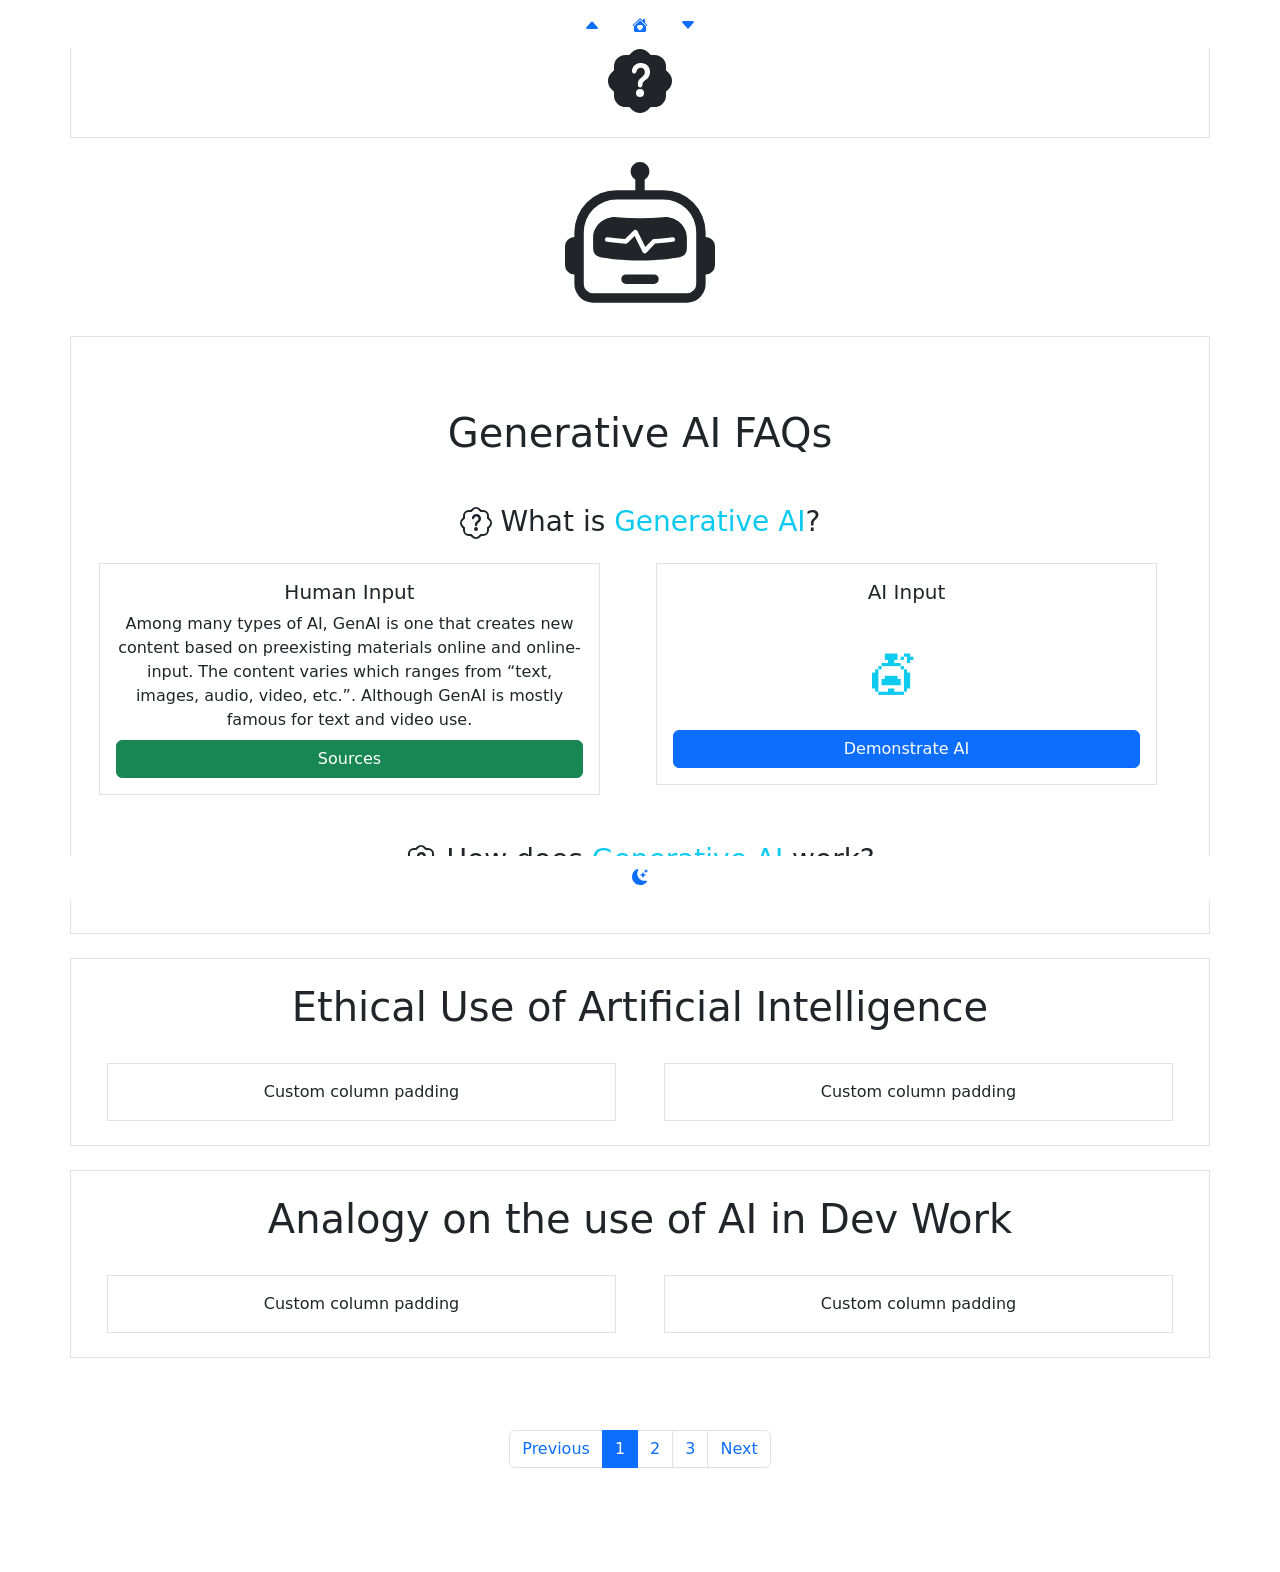
==== commit dd4ed674: "Edit Github repo" ====
--- a/index.html
+++ b/index.html
@@ -103,7 +103,7 @@
 
     <div class="col">
       <div class="mt-5 ms-5 me-5 p-5 border"><h5>AI Input</h5>
-        <p id="first-humanQuestion"><img src="ai-sleeping.gif" class="mt-3 mb-3" height="70px" width="70x" id="waitScreen"></p>
+        <p id="first-humanQuestion"><img src="assets/img/ai-sleeping.gif" class="mt-3 mb-3" height="70px" width="70x" id="waitScreen"></p>
         <div class="d-grid">
           <button type="button" class="btn btn-primary btn-block" onclick="typeWriter()">Demonstrate AI</button>
         </div>
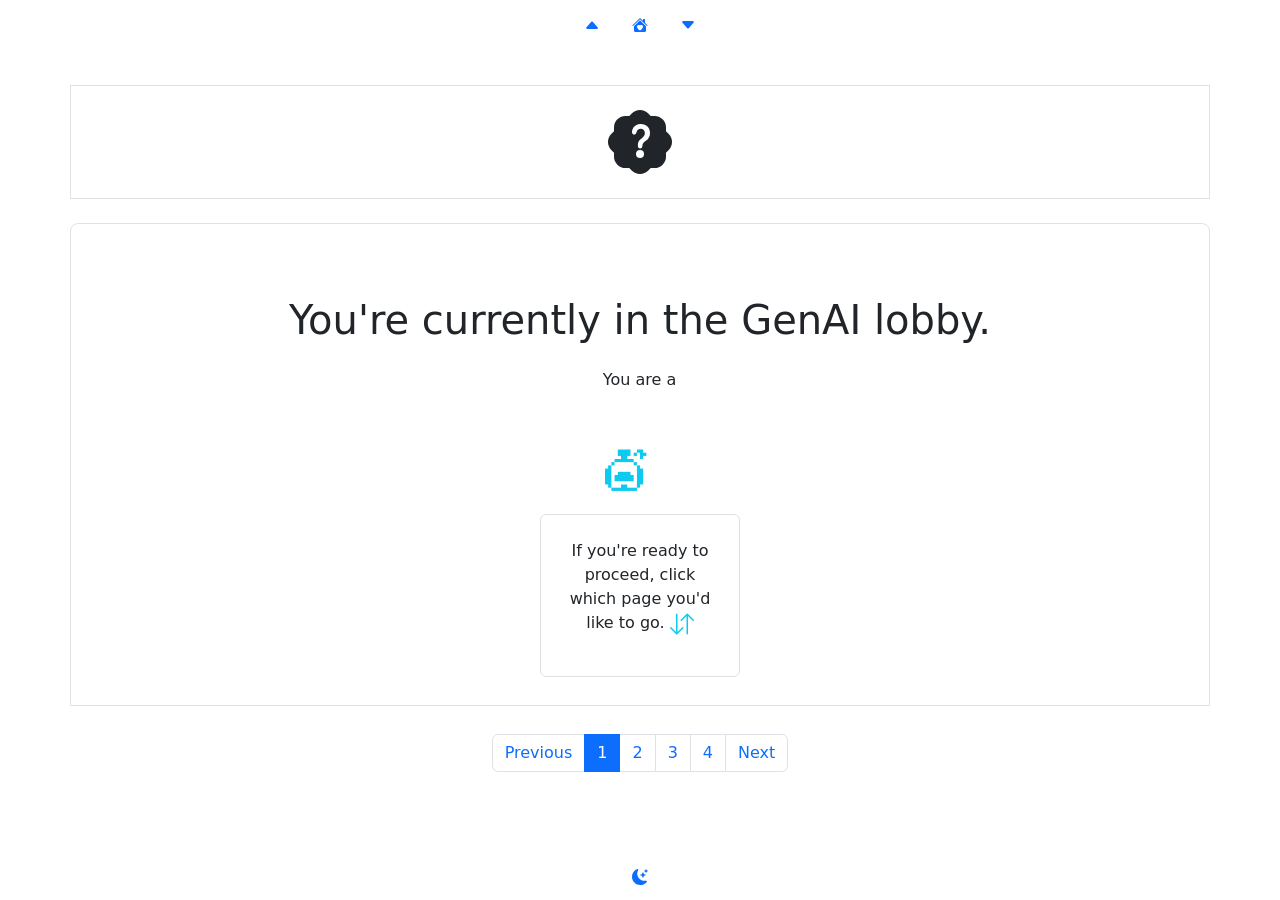
==== commit d8065e53: "Finish landing page" ====
--- a/index.html
+++ b/index.html
@@ -4,21 +4,25 @@
     <meta charset="utf-8">
     <meta name="viewport" content="width=device-width, initial-scale=1">
     <title>GenAI Lobby</title>
+    <link rel="stylesheet" href="assets/css/style.css">
     <link href="https://cdn.jsdelivr.net/npm/bootstrap@5.3.8/dist/css/bootstrap.min.css" rel="stylesheet" integrity="sha384-sRIl4kxILFvY47J16cr9ZwB07vP4J8+LH7qKQnuqkuIAvNWLzeN8tE5YBujZqJLB" crossorigin="anonymous">
     <link rel="icon" type="image/x-icon" href="favicon.svg">
 </head>
+<audio controls autoplay style="opacity: 0; overflow: hidden;">
+  <source src="assets/frutiger-aero.mp3" type="audio/mp3">
+</audio>
 <!-- Nav -->
 <nav>
 <ul class="nav justify-content-center p-1 bg-white fixed-top" id="navMenu">
   <li class="nav-item">
-    <a class="nav-link" href="./pages/artist.html"> 
+    <a class="nav-link" href="faq.html"> 
       <svg xmlns="http://www.w3.org/2000/svg" width="16" height="16" fill="currentColor" class="bi bi-caret-up-fill" viewBox="0 0 16 16">
         <path d="m7.247 4.86-4.796 5.481c-.566.647-.106 1.659.753 1.659h9.592a1 1 0 0 0 .753-1.659l-4.796-5.48a1 1 0 0 0-1.506 0z"/>
       </svg>
     </a>
   </li>
     <li class="nav-item">
-    <a class="nav-link" href="./pages/game.html"> 
+    <a class="nav-link" href="index.html"> 
       <svg xmlns="http://www.w3.org/2000/svg" width="16" height="16" fill="currentColor" class="bi bi-house-heart-fill" viewBox="0 0 16 16">
         <path d="M7.293 1.5a1 1 0 0 1 1.414 0L11 3.793V2.5a.5.5 0 0 1 .5-.5h1a.5.5 0 0 1 .5.5v3.293l2.354 2.353a.5.5 0 0 1-.708.707L8 2.207 1.354 8.853a.5.5 0 1 1-.708-.707z"/>
         <path d="m14 9.293-6-6-6 6V13.5A1.5 1.5 0 0 0 3.5 15h9a1.5 1.5 0 0 0 1.5-1.5zm-6-.811c1.664-1.673 5.825 1.254 0 5.018-5.825-3.764-1.664-6.691 0-5.018"/>
@@ -26,7 +30,7 @@
     </a>
   </li>
       <li class="nav-item">
-    <a class="nav-link" href="./pages/game.html"> 
+    <a class="nav-link" href="article.html"> 
       <svg xmlns="http://www.w3.org/2000/svg" width="16" height="16" fill="currentColor" class="bi bi-caret-down-fill" viewBox="0 0 16 16">
         <path d="M7.247 11.14 2.451 5.658C1.885 5.013 2.345 4 3.204 4h9.592a1 1 0 0 1 .753 1.659l-4.796 5.48a1 1 0 0 1-1.506 0z"/>
       </svg>
@@ -34,166 +38,53 @@
   </li>
 </ul>
 </nav>
-
+<!-- End of Nav -->
 <body>
   <div class="container border my-4 p-4 text-center">
     <svg xmlns="http://www.w3.org/2000/svg" width="64" height="64" fill="currentColor" class="bi bi-patch-question-fill" viewBox="0 0 16 16">
       <path d="M5.933.87a2.89 2.89 0 0 1 4.134 0l.622.638.89-.011a2.89 2.89 0 0 1 2.924 2.924l-.01.89.636.622a2.89 2.89 0 0 1 0 4.134l-.637.622.011.89a2.89 2.89 0 0 1-2.924 2.924l-.89-.01-.622.636a2.89 2.89 0 0 1-4.134 0l-.622-.637-.89.011a2.89 2.89 0 0 1-2.924-2.924l.01-.89-.636-.622a2.89 2.89 0 0 1 0-4.134l.637-.622-.011-.89a2.89 2.89 0 0 1 2.924-2.924l.89.01zM7.002 11a1 1 0 1 0 2 0 1 1 0 0 0-2 0m1.602-2.027c.04-.534.198-.815.846-1.26.674-.475 1.05-1.09 1.05-1.986 0-1.325-.92-2.227-2.262-2.227-1.02 0-1.792.492-2.1 1.29A1.7 1.7 0 0 0 6 5.48c0 .393.203.64.545.64.272 0 .455-.147.564-.51.158-.592.525-.915 1.074-.915.61 0 1.03.446 1.03 1.084 0 .563-.208.885-.822 1.325-.619.433-.926.914-.926 1.64v.111c0 .428.208.745.585.745.336 0 .504-.24.554-.627"/>
     </svg>
   </div>
-<!-- FAQ -->
-<div class="container text-center mb-4">
-  <svg xmlns="http://www.w3.org/2000/svg" width="150" height="150" fill="currentColor" class="bi bi-robot" viewBox="0 0 16 16">
-    <path d="M6 12.5a.5.5 0 0 1 .5-.5h3a.5.5 0 0 1 0 1h-3a.5.5 0 0 1-.5-.5M3 8.062C3 6.76 4.235 5.765 5.53 5.886a26.6 26.6 0 0 0 4.94 0C11.765 5.765 13 6.76 13 8.062v1.157a.93.93 0 0 1-.765.935c-.845.147-2.34.346-4.235.346s-3.39-.2-4.235-.346A.93.93 0 0 1 3 9.219zm4.542-.827a.25.25 0 0 0-.217.068l-.92.9a25 25 0 0 1-1.871-.183.25.25 0 0 0-.068.495c.55.076 1.232.149 2.02.193a.25.25 0 0 0 .189-.071l.754-.736.847 1.71a.25.25 0 0 0 .404.062l.932-.97a25 25 0 0 0 1.922-.188.25.25 0 0 0-.068-.495c-.538.074-1.207.145-1.98.189a.25.25 0 0 0-.166.076l-.754.785-.842-1.7a.25.25 0 0 0-.182-.135"/>
-    <path d="M8.5 1.866a1 1 0 1 0-1 0V3h-2A4.5 4.5 0 0 0 1 7.5V8a1 1 0 0 0-1 1v2a1 1 0 0 0 1 1v1a2 2 0 0 0 2 2h10a2 2 0 0 0 2-2v-1a1 1 0 0 0 1-1V9a1 1 0 0 0-1-1v-.5A4.5 4.5 0 0 0 10.5 3h-2zM14 7.5V13a1 1 0 0 1-1 1H3a1 1 0 0 1-1-1V7.5A3.5 3.5 0 0 1 5.5 4h5A3.5 3.5 0 0 1 14 7.5"/>
-  </svg>
-</div>
-<!--GenAI FAQs, first page-->
-<!--What is Generative AI?-->
-<div class="container border mb-4 p-4 text-center">
+<!--Landing page-->
+<div class="container border mb-4 p-4 text-center rounded-top-3">
   <div class="row justify-content-start">
-<div class="container px-4 text-center">
-  <h1 class="mt-5">Generative AI FAQs</h1>
-    <h3 class="mt-5">
-      <svg xmlns="http://www.w3.org/2000/svg" width="32 " height="32" fill="currentColor" class="bi bi-patch-question" viewBox="0 0 16 16">
-        <path d="M8.05 9.6c.336 0 .504-.24.554-.627.04-.534.198-.815.847-1.26.673-.475 1.049-1.09 1.049-1.986 0-1.325-.92-2.227-2.262-2.227-1.02 0-1.792.492-2.1 1.29A1.7 1.7 0 0 0 6 5.48c0 .393.203.64.545.64.272 0 .455-.147.564-.51.158-.592.525-.915 1.074-.915.61 0 1.03.446 1.03 1.084 0 .563-.208.885-.822 1.325-.619.433-.926.914-.926 1.64v.111c0 .428.208.745.585.745"/>
-        <path d="m10.273 2.513-.921-.944.715-.698.622.637.89-.011a2.89 2.89 0 0 1 2.924 2.924l-.01.89.636.622a2.89 2.89 0 0 1 0 4.134l-.637.622.011.89a2.89 2.89 0 0 1-2.924 2.924l-.89-.01-.622.636a2.89 2.89 0 0 1-4.134 0l-.622-.637-.89.011a2.89 2.89 0 0 1-2.924-2.924l.01-.89-.636-.622a2.89 2.89 0 0 1 0-4.134l.637-.622-.011-.89a2.89 2.89 0 0 1 2.924-2.924l.89.01.622-.636a2.89 2.89 0 0 1 4.134 0l-.715.698a1.89 1.89 0 0 0-2.704 0l-.92.944-1.32-.016a1.89 1.89 0 0 0-1.911 1.912l.016 1.318-.944.921a1.89 1.89 0 0 0 0 2.704l.944.92-.016 1.32a1.89 1.89 0 0 0 1.912 1.911l1.318-.016.921.944a1.89 1.89 0 0 0 2.704 0l.92-.944 1.32.016a1.89 1.89 0 0 0 1.911-1.912l-.016-1.318.944-.921a1.89 1.89 0 0 0 0-2.704l-.944-.92.016-1.32a1.89 1.89 0 0 0-1.912-1.911z"/>
-        <path d="M7.001 11a1 1 0 1 1 2 0 1 1 0 0 1-2 0"/>
-      </svg> What is <span class="text-info">Generative AI</span>?
-    </h3>
-  <div class="row gx-5" id="questionsRow" >
-    <div class="col" id="adjustRow">
-      <div class="m-5 p-5 border"><h5 >Human Input</h5>
-        Among many types of AI, GenAI is one that creates new content based on preexisting materials online and online-input. The content varies which ranges from “text, images, audio, video, etc.”. Although GenAI is mostly famous for text and video use.
-        <div class="d-grid">
-          <button type="button" class="btn btn-success btn-block mt-2" data-bs-toggle="modal" data-bs-target="#exampleModal" >Sources </button>
-        <!-- Reference Modal -->
-        <div class="modal fade" id="exampleModal" tabindex="-1" aria-labelledby="exampleModalLabel" aria-hidden="true">
-          <div class="modal-dialog modal-dialog-centered">
-            <div class="modal-content">
-            <div class="modal-header">
-              <h1 class="modal-title fs-5" id="exampleModalLabel">My references in writing </h1>
-              <button type="button" class="btn-close" data-bs-dismiss="modal" aria-label="Close"></button>
-            </div>
-              <div class="modal-body">
-                <h2 class="fs-5">APA 7th edition</h2>
-                <p>This human input section did NOT use AI at all and was written with the aid of credible sources.</p>
-                <hr>
-                <h2 class="fs-5">References</h2>
-                <ul>
-                  <li>
-                     <p><a href="https://marketing-dictionary.org/g/generative-ai/" class="h5 small" data-bs-toggle="tooltip" title="Tooltip">Marketing Accountability Standards Board. (2025b, November 4). Generative AI | Universal Marketing Dictionary. Common Language Marketing Dictionary. https://marketing-dictionary.org/g/generative-ai/</a></p>
-                   </li>
-                   <li>
-                     <p><a href="https://www.oed.com/dictionary/generative-artificial-intelligence_n?tab=meaning_and_use-paywa" class="h5 small" data-bs-toggle="tooltip" title="Tooltip">Generative artificial intelligence, n. meanings, etymology and more | Oxford English Dictionary. (n.d.). https://www.oed.com/dictionary/generative-artificial-intelligence_n?tab=meaning_and_use-paywa</a></p></li>
-                   <li>
-                    <p><a href="https://www.merriam-webster.com/dictionary/generative%20AI" class="h5 small" data-bs-toggle="tooltip" title="Tooltip">Generative AI. (2025). In Merriam-Webster Dictionary. https://www.merriam-webster.com/dictionary/generative%20AI</a></p></li>
-                 </ul>
-               </div>
-              <div class="modal-footer">
-                <button type="button" class="btn btn-secondary" data-bs-dismiss="modal">Close</button>
-              </div>
-            </div>
+    <div class="container px-4 text-center">
+      <h1 class="mt-5">You're currently in the GenAI lobby.</h1>
+        <p class="typewrite mt-4" data-period="2000" data-type='[ "You are about to learn more about Generative AI.", "Make yourself at home!", "You can stay here as long as you as you want", "Our AI mascot is sleeping and waiting for you next move!" ]'>
+          <span class="wrap"></span>
+        </p>
+        <img src="assets/img/ai-sleeping.gif" class="mt-3 mb-3 text-center"  height="70px" width="70x">
+    <div class="row gx-5" id="questionsRow" >
+      <div class="col" id="adjustRow">
+        <div class="m-1 p-4 border rounded border mx-auto" style="max-width: 200px !important">
+          <div class="d-grid">
+            <p>If you're ready to proceed, click which page you'd like to go. 
+              <svg xmlns="http://www.w3.org/2000/svg" width="24" height="24" fill="currentColor" class="bi bi-arrow-down-up text-info" viewBox="0 0 16 16">
+                <path fill-rule="evenodd" d="M11.5 15a.5.5 0 0 0 .5-.5V2.707l3.146 3.147a.5.5 0 0 0 .708-.708l-4-4a.5.5 0 0 0-.708 0l-4 4a.5.5 0 1 0 .708.708L11 2.707V14.5a.5.5 0 0 0 .5.5m-7-14a.5.5 0 0 1 .5.5v11.793l3.146-3.147a.5.5 0 0 1 .708.708l-4 4a.5.5 0 0 1-.708 0l-4-4a.5.5 0 0 1 .708-.708L4 13.293V1.5a.5.5 0 0 1 .5-.5"/>
+              </svg>
+            </p>
           </div>
-        </div>
-        <!-- End of reference modal -->
-        </div>
-      </div>
-      </div>
-
-    <div class="col">
-      <div class="mt-5 ms-5 me-5 p-5 border"><h5>AI Input</h5>
-        <p id="first-humanQuestion"><img src="assets/img/ai-sleeping.gif" class="mt-3 mb-3" height="70px" width="70x" id="waitScreen"></p>
-        <div class="d-grid">
-          <button type="button" class="btn btn-primary btn-block" onclick="typeWriter()">Demonstrate AI</button>
         </div>
       </div>
     </div>
-  </div>
-</div>
-  </div>  
-    <h3 class="m-5">
-      <svg xmlns="http://www.w3.org/2000/svg" width="32 " height="32" fill="currentColor" class="bi bi-patch-question" viewBox="0 0 16 16">
-        <path d="M8.05 9.6c.336 0 .504-.24.554-.627.04-.534.198-.815.847-1.26.673-.475 1.049-1.09 1.049-1.986 0-1.325-.92-2.227-2.262-2.227-1.02 0-1.792.492-2.1 1.29A1.7 1.7 0 0 0 6 5.48c0 .393.203.64.545.64.272 0 .455-.147.564-.51.158-.592.525-.915 1.074-.915.61 0 1.03.446 1.03 1.084 0 .563-.208.885-.822 1.325-.619.433-.926.914-.926 1.64v.111c0 .428.208.745.585.745"/>
-        <path d="m10.273 2.513-.921-.944.715-.698.622.637.89-.011a2.89 2.89 0 0 1 2.924 2.924l-.01.89.636.622a2.89 2.89 0 0 1 0 4.134l-.637.622.011.89a2.89 2.89 0 0 1-2.924 2.924l-.89-.01-.622.636a2.89 2.89 0 0 1-4.134 0l-.622-.637-.89.011a2.89 2.89 0 0 1-2.924-2.924l.01-.89-.636-.622a2.89 2.89 0 0 1 0-4.134l.637-.622-.011-.89a2.89 2.89 0 0 1 2.924-2.924l.89.01.622-.636a2.89 2.89 0 0 1 4.134 0l-.715.698a1.89 1.89 0 0 0-2.704 0l-.92.944-1.32-.016a1.89 1.89 0 0 0-1.911 1.912l.016 1.318-.944.921a1.89 1.89 0 0 0 0 2.704l.944.92-.016 1.32a1.89 1.89 0 0 0 1.912 1.911l1.318-.016.921.944a1.89 1.89 0 0 0 2.704 0l.92-.944 1.32.016a1.89 1.89 0 0 0 1.911-1.912l-.016-1.318.944-.921a1.89 1.89 0 0 0 0-2.704l-.944-.92.016-1.32a1.89 1.89 0 0 0-1.912-1.911z"/>
-        <path d="M7.001 11a1 1 0 1 1 2 0 1 1 0 0 1-2 0"/>
-      </svg> How does <span class="text-info mt-2">Generative AI</span> work?
-    </h3>
-
-</div>
-<!-- End of first page. -->
-
-
-        <!--How does it work?-->
-        <!--What are examples of GenAI tools?-->
-        <!--What can GenAI do (strengths)?-->
-        <!--What are its limitations or risks?-->
-        <!--Any other FAQs you want to add.-->
-        <!--References-->
-
-<!-- Ethical Use of Artificial Intelligence -->
-<div class="container border mb-4 p-4 text-center justify-content-center">
-  <div class="row justify-content-start">
-<div class="container px-4 text-center">
-          <h1>Ethical Use of Artificial Intelligence</h1>
-  <div class="row gx-5">
-    <div class="col">
-      <div class="mt-4 p-3 border">Custom column padding</div>
-    </div>
-    <div class="col">
-      <div class="mt-4 p-3 border">Custom column padding</div>
     </div>
   </div>
+</div>  
+<!-- End of Landing Page -->
+<!-- Pagination -->
+<div class="p-1">
+  <ul class="pagination justify-content-center">
+    <li class="page-item"><a class="page-link" href="article.html">Previous</a></li>
+      <li class="page-item active"><a class="page-link" href="index.html">1</a></li>
+      <li class="page-item"><a class="page-link" href="faq.html">2</a></li>
+      <li class="page-item"><a class="page-link" href="ethics.html">3</a></li>
+      <li class="page-item"><a class="page-link" href="article.html">4</a></li>
+    <li class="page-item"><a class="page-link" href="faq.html">Next</a></li>
+  </ul>
 </div>
-  </div>  
-</div>
-</div>
-        
-        <!--Responsible use in the academy-->
-        <!--Avoiding plagiarism and misuse-->
-        <!--Accuracy and verification of AI outputs-->
-        <!--Bias and fairness-->
-        <!--Your own recommended guidelines-->
-        <!--References-->
-    </div>
-<!-- Analogy on the use of AI in Dev Work 
-	You are organizing your wedding, the documentation team is asking 40k for the wedding package.
-   They will use an Iphone 16 pro max to cover the event and CapCut for the same day edit video.
-    The documentation team has 2 years of experience and has an above average portfolio.
-     Would you agree to that deal? Explain your answer and justify the integrity of their work.
-      Reflect on the integrity, creativity, skill level of the “vibe” coders.
--->
-      <div class="container border mb-4 p-4 text-center justify-content-center">
-  <div class="row justify-content-start">
-<div class="container px-4 text-center">
-          <h1>Analogy on the use of AI in Dev Work</h1>
-  <div class="row gx-5">
-    <div class="col">
-      <div class="mt-4 p-3 border">Custom column padding</div>
-    </div>
-    <div class="col">
-      <div class="mt-4 p-3 border">Custom column padding</div>
-    </div>
-  </div>
-</div>
-  </div>  
-</div>
-</div>
-    </div>
-    <footer>
-      <div class="mt-5 p-4">
-      <ul class="pagination justify-content-center">
-        <li class="page-item"><a class="page-link" href="#">Previous</a></li>
-        <li class="page-item active"><a class="page-link" href="#">1</a></li>
-        <li class="page-item"><a class="page-link" href="#">2</a></li>
-        <li class="page-item"><a class="page-link" href="#">3</a></li>
-        <li class="page-item"><a class="page-link" href="#">Next</a></li>
-      </ul>
-      </div>
-    </footer>
-
-<section>  
-  <div class="m-5 p-4">
+<!-- End of Pagination -->
+<!--Light or dark mode switch-->
+<div class="mt-4 p-3">
 <ul class="nav justify-content-center pb-1 bg-white fixed-bottom">
   <li class="nav-item">
     <button class="nav-link" id="lightdarkMode" onclick="switchMode()"> 
@@ -205,177 +96,7 @@
   </li>
 </ul>
 </nav>
-</section>
-  
-    <script src="https://cdn.jsdelivr.net/npm/bootstrap@5.3.8/dist/js/bootstrap.bundle.min.js" integrity="sha384-FKyoEForCGlyvwx9Hj09JcYn3nv7wiPVlz7YYwJrWVcXK/BmnVDxM+D2scQbITxI" crossorigin="anonymous"></script>
- 
-  <!--
-  <script>
-  // This script is designed for Bootstrap 5.3 +
-
-  window.addEventListener('DOMContentLoaded', (event) => {
-	const prefersDark = window.matchMedia && window.matchMedia('(prefers-color-scheme: dark)').matches;
-	if (prefersDark) {
-    document.querySelectorAll('.bg-white').forEach(el => {
-      el.classList.remove('bg-white');
-      el.classList.add('bg-dark');
-    });
-	  document.documentElement.setAttribute("data-bs-theme", "dark");
-    console.log("HI");
-
-	}
-  });
-
-  function switchMode(){
-  document.getElementById('lightdarkMode').addEventListener('click',()=>{
-    if (document.documentElement.getAttribute('data-bs-theme') == 'dark') {
-        document.documentElement.setAttribute('data-bs-theme','light')
-        document.querySelectorAll('.bg-dark').forEach(el => {
-          el.classList.remove('bg-dark');
-          el.classList.add('bg-white');
-        });
-    }
-    else {
-        document.documentElement.setAttribute('data-bs-theme','dark')
-        document.querySelectorAll('.bg-white').forEach(el => {
-          el.classList.remove('bg-white');
-          el.classList.add('bg-dark');
-        });
-    }
-})}
--->
-
- <!-- Smooth transition for dark or light mode -->
-
-
-
-
-<style>
-
-@media (min-width: 200px) {
-  .m-5, .p-5 {
-    margin: 1rem !important;
-    padding: 1rem !important;
-  }
-
-  #adjustRow {
-    padding-left: 0;
-    padding-right: 0;
-  }
-
-  #questionRow {
-  margin: 1rem !important;
-  padding: 1.5rem !important;
-  }
-}
-
-@media (max-width: 470px) {
-  .m-5, .p-5 {
-    margin: 2rem !important;
-    padding: 1rem !important;
-  }
-
-  #adjustRow {
-    padding-left: 0;
-    padding-right: 0;
-  }
-
-
-}
-
-
-
-/* @media (min-width: 576px) { 
-  #questionRow {
-  margin: 1rem !important;
-  padding: 1.5rem !important;
-  }
- } */
-
-@media (max-width: 1199.98px) {
-  #questionsRow {
-    display: flex;
-    flex-direction: column;
-
-  }
-
-}
-
-
-    .bg-white, 
-    .bg-dark {
-      transition: background-color 0.35s ease;
-    }
-
-    html, body, * {
-      transition: background-color 0.35s ease;
-    }
-</style>
-
-<!-- Popover -->
-
-<script>
-const popoverTriggerList = document.querySelectorAll('[data-bs-toggle="popover"]')
-const popoverList = [...popoverTriggerList].map(popoverTriggerEl => new bootstrap.Popover(popoverTriggerEl))
-</script>
-
-<script>
-var i = 0;
-var txt = 'A type of artificial intelligence that learns patterns from huge amounts of data and then creates new content—such as text, images, music, or code—based on what it learned.';
-var speed = 50;
-function typeWriter() {
-  
-  if (i < txt.length) {
-    document.getElementById("first-humanQuestion").innerHTML += txt.charAt(i);
-    i++;
-    setTimeout(typeWriter, speed);
-  }
-  document.getElementById("waitScreen").remove();
-}
-</script>
-
-<!-- Auto light or dark mode -->
-
-<script>
-window.addEventListener('DOMContentLoaded', (event) => {
-  const savedTheme = localStorage.getItem('theme');
-  const prefersDark = window.matchMedia('(prefers-color-scheme: dark)').matches;
-
-  // Determine which theme to use on first load
-  const themeToUse = savedTheme ? savedTheme : (prefersDark ? 'dark' : 'light');
-
-  applyTheme(themeToUse);
-});
-
-function applyTheme(theme) {
-  if (theme === 'dark') {
-    document.documentElement.setAttribute("data-bs-theme", "dark");
-
-    document.querySelectorAll('.bg-white').forEach(el => {
-      el.classList.replace('bg-white', 'bg-dark');
-    });
-
-  } else {
-    document.documentElement.setAttribute("data-bs-theme", "light");
-
-    document.querySelectorAll('.bg-dark').forEach(el => {
-      el.classList.replace('bg-dark', 'bg-white');
-    });
-  }
-}
-    /* Dark or light mode switch */
-function switchMode() {
-  document.getElementById('lightdarkMode').addEventListener('click', () => {
-
-    const isDark = document.documentElement.getAttribute('data-bs-theme') === 'dark';
-
-    const newTheme = isDark ? 'light' : 'dark';
-    applyTheme(newTheme);
-
-    // 💾 Save selection
-    localStorage.setItem('theme', newTheme);
-  });
-}
-  </script>
-  </body>
+<script src="assets/js/index.js"></script>
+<script src="https://cdn.jsdelivr.net/npm/bootstrap@5.3.8/dist/js/bootstrap.bundle.min.js" integrity="sha384-FKyoEForCGlyvwx9Hj09JcYn3nv7wiPVlz7YYwJrWVcXK/BmnVDxM+D2scQbITxI" crossorigin="anonymous"></script>
+</body>
 </html>
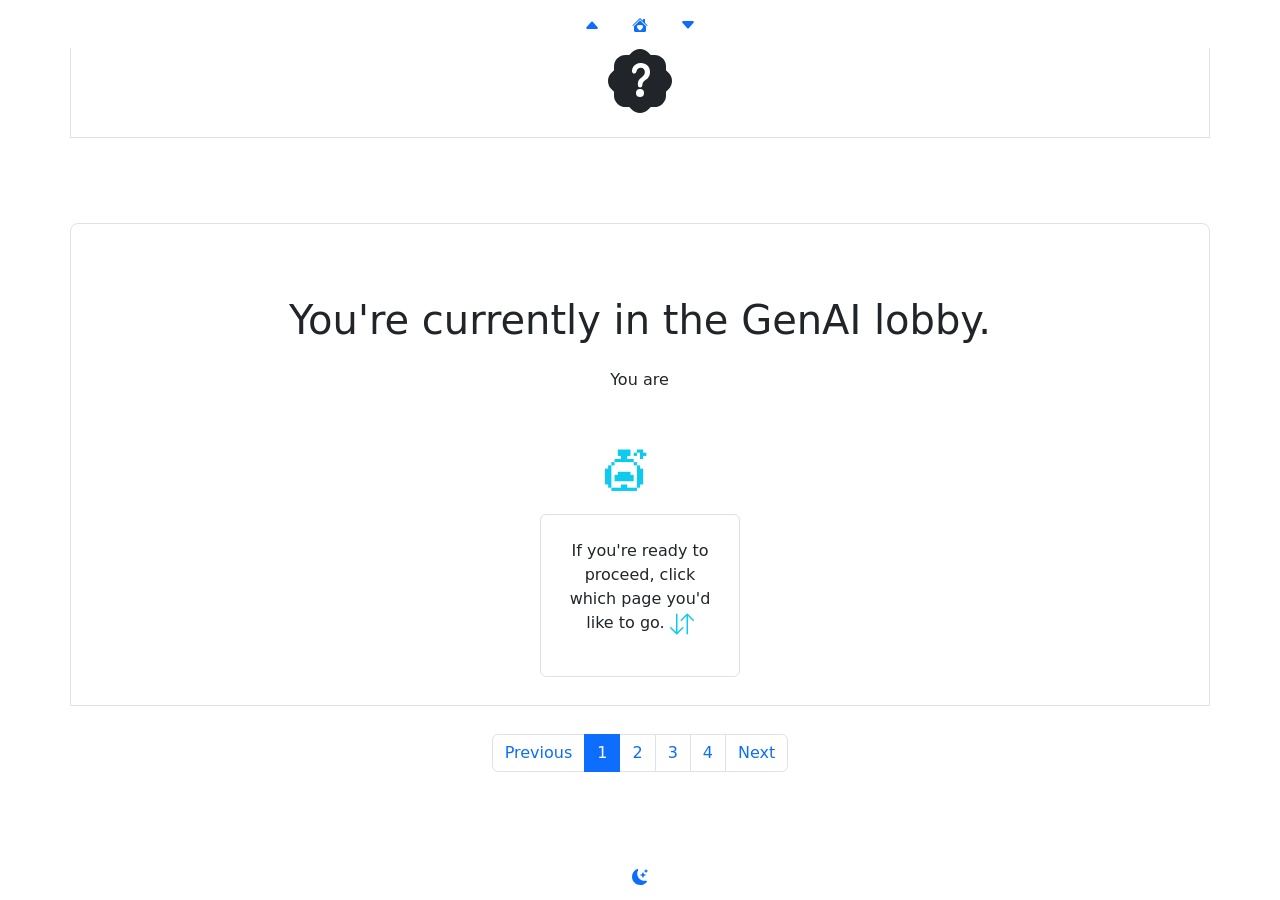
==== commit 5341485a: "Clean landing page code" ====
--- a/index.html
+++ b/index.html
@@ -8,9 +8,6 @@
     <link href="https://cdn.jsdelivr.net/npm/bootstrap@5.3.8/dist/css/bootstrap.min.css" rel="stylesheet" integrity="sha384-sRIl4kxILFvY47J16cr9ZwB07vP4J8+LH7qKQnuqkuIAvNWLzeN8tE5YBujZqJLB" crossorigin="anonymous">
     <link rel="icon" type="image/x-icon" href="favicon.svg">
 </head>
-<audio controls autoplay style="opacity: 0; overflow: hidden;">
-  <source src="assets/frutiger-aero.mp3" type="audio/mp3">
-</audio>
 <!-- Nav -->
 <nav>
 <ul class="nav justify-content-center p-1 bg-white fixed-top" id="navMenu">
@@ -38,13 +35,17 @@
   </li>
 </ul>
 </nav>
-<!-- End of Nav -->
+<!-- Logo -->
 <body>
   <div class="container border my-4 p-4 text-center">
     <svg xmlns="http://www.w3.org/2000/svg" width="64" height="64" fill="currentColor" class="bi bi-patch-question-fill" viewBox="0 0 16 16">
       <path d="M5.933.87a2.89 2.89 0 0 1 4.134 0l.622.638.89-.011a2.89 2.89 0 0 1 2.924 2.924l-.01.89.636.622a2.89 2.89 0 0 1 0 4.134l-.637.622.011.89a2.89 2.89 0 0 1-2.924 2.924l-.89-.01-.622.636a2.89 2.89 0 0 1-4.134 0l-.622-.637-.89.011a2.89 2.89 0 0 1-2.924-2.924l.01-.89-.636-.622a2.89 2.89 0 0 1 0-4.134l.637-.622-.011-.89a2.89 2.89 0 0 1 2.924-2.924l.89.01zM7.002 11a1 1 0 1 0 2 0 1 1 0 0 0-2 0m1.602-2.027c.04-.534.198-.815.846-1.26.674-.475 1.05-1.09 1.05-1.986 0-1.325-.92-2.227-2.262-2.227-1.02 0-1.792.492-2.1 1.29A1.7 1.7 0 0 0 6 5.48c0 .393.203.64.545.64.272 0 .455-.147.564-.51.158-.592.525-.915 1.074-.915.61 0 1.03.446 1.03 1.084 0 .563-.208.885-.822 1.325-.619.433-.926.914-.926 1.64v.111c0 .428.208.745.585.745.336 0 .504-.24.554-.627"/>
     </svg>
   </div>
+<!-- Frutiger Aero music -->
+<audio controls autoplay style="opacity: 0; overflow: hidden;">
+  <source src="assets/frutiger-aero.mp3" type="audio/mp3">
+</audio>
 <!--Landing page-->
 <div class="container border mb-4 p-4 text-center rounded-top-3">
   <div class="row justify-content-start">
@@ -53,7 +54,7 @@
         <p class="typewrite mt-4" data-period="2000" data-type='[ "You are about to learn more about Generative AI.", "Make yourself at home!", "You can stay here as long as you as you want", "Our AI mascot is sleeping and waiting for you next move!" ]'>
           <span class="wrap"></span>
         </p>
-        <img src="assets/img/ai-sleeping.gif" class="mt-3 mb-3 text-center"  height="70px" width="70x">
+        <img src="assets/img/ai-sleeping.gif" class="mt-3 mb-3 text-center" height="70px" width="70x">
     <div class="row gx-5" id="questionsRow" >
       <div class="col" id="adjustRow">
         <div class="m-1 p-4 border rounded border mx-auto" style="max-width: 200px !important">
@@ -70,7 +71,6 @@
     </div>
   </div>
 </div>  
-<!-- End of Landing Page -->
 <!-- Pagination -->
 <div class="p-1">
   <ul class="pagination justify-content-center">
@@ -82,8 +82,7 @@
     <li class="page-item"><a class="page-link" href="faq.html">Next</a></li>
   </ul>
 </div>
-<!-- End of Pagination -->
-<!--Light or dark mode switch-->
+<!-- Dark or light mode switch -->
 <div class="mt-4 p-3">
 <ul class="nav justify-content-center pb-1 bg-white fixed-bottom">
   <li class="nav-item">
@@ -95,7 +94,7 @@
     </button>
   </li>
 </ul>
-</nav>
+</div>
 <script src="assets/js/index.js"></script>
 <script src="https://cdn.jsdelivr.net/npm/bootstrap@5.3.8/dist/js/bootstrap.bundle.min.js" integrity="sha384-FKyoEForCGlyvwx9Hj09JcYn3nv7wiPVlz7YYwJrWVcXK/BmnVDxM+D2scQbITxI" crossorigin="anonymous"></script>
 </body>
